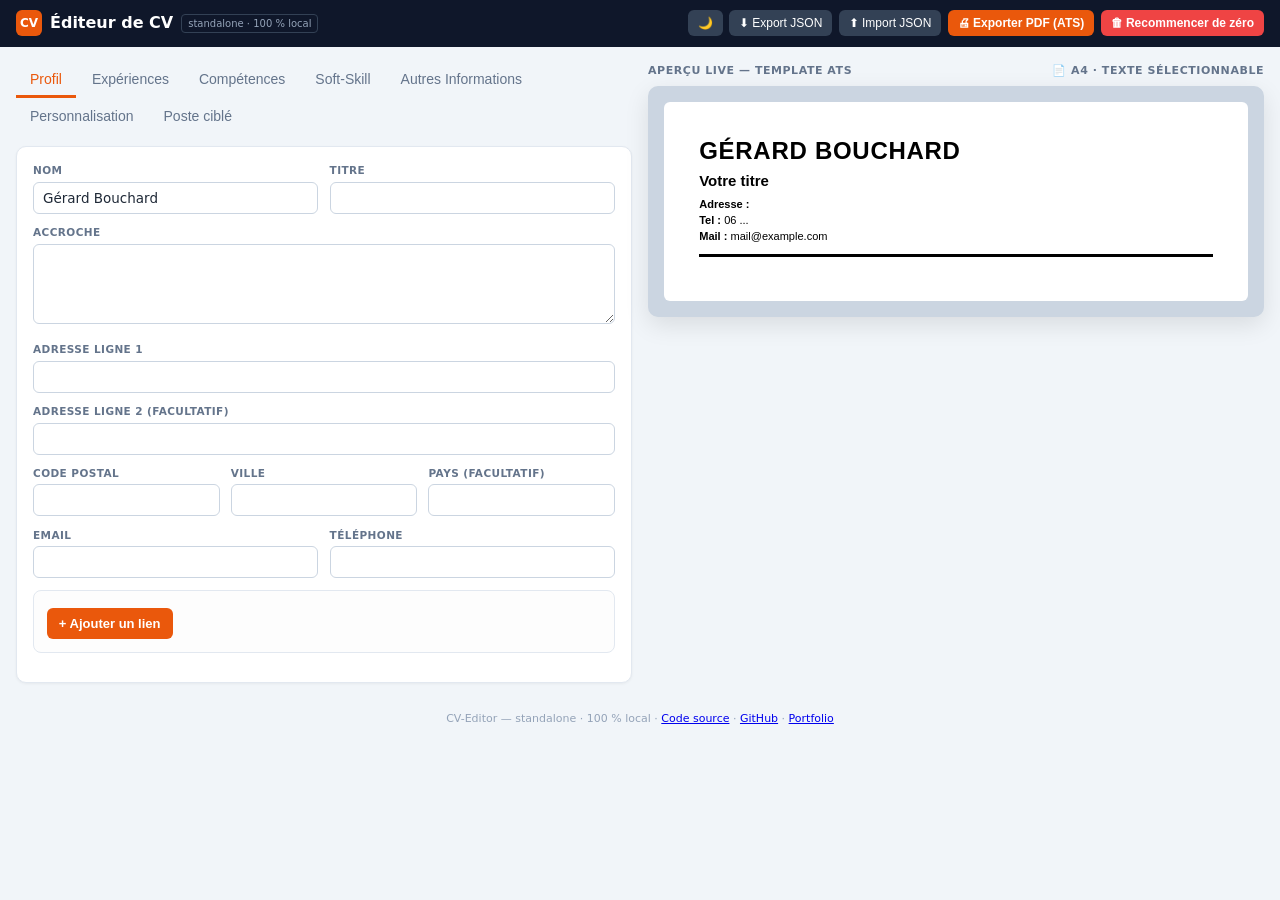
==== src/index.html @ ef5697cc "Add CV editor redirect page Add a French-language page that redirects to index.html, and move the fo" ====
<!doctype html>
<html lang="fr">
<head>
<!-- Les scripts defer s'exécutent dans l'ORDRE : de la fondation (données)
     vers le câblage (événements) puis l'init (main). -->
<script src="cv-model.js" defer></script>
<script src="cv-utils.js" defer></script>
<script src="cv-keywords.js" defer></script>
<script src="cv-preview.js" defer></script>
<script src="cv-panel.js" defer></script>
<script src="cv-actions.js" defer></script>
<script src="cv-events.js" defer></script>
<script src="cv-theme.js" defer></script>
<script src="main.js" defer></script>
<link rel="stylesheet" href="cv-editor.css">
<meta charset="UTF-8" />
<meta name="viewport" content="width=device-width, initial-scale=1.0" />
<title>Éditeur de CV — local & ATS-friendly</title>
</head>

<body>

<header class="topbar">
  <div class="brand"><span class="logo">CV</span> Éditeur de CV <span class="tag">standalone · 100 % local</span></div>
  <div class="actions">
    <button class="btn" id="btn-dark" title="Basculer clair / sombre">🌙</button>
    <button class="btn" id="btn-export-json">⬇ Export JSON</button>
    <button class="btn" id="btn-import-json">⬆ Import JSON</button>
    <input type="file" id="file-input" accept=".json" hidden />
    <button class="btn primary" id="btn-print">🖨 Exporter PDF (ATS)</button>
    <button class="btn reset" id="btn-reset">🗑 Recommencer de zéro</button>
  </div>
</header>

<div class="layout">

  <!-- ======== Colonne édition ======== -->
  <div class="editor">
    <nav class="tabs" id="tabs">
      <button class="tab active" data-tab="profil">Profil</button>
      <button class="tab" data-tab="experiences">Expériences</button>
      <button class="tab" data-tab="competences">Compétences</button>
      <button class="tab" data-tab="SoftSkill">Soft-Skill</button>
      <button class="tab" data-tab="autresinformations">Autres Informations</button>
      <button class="tab" data-tab="Customisation">Personnalisation</button>
      <button class="tab" data-tab="poste">Poste ciblé</button>
    </nav>

    <div class="panel" id="panel-container"></div>
  </div>

  <!-- ======== Colonne aperçu ======== -->
  <div class="preview-wrap">
    <div class="preview-meta">
      <span>Aperçu live — template ATS</span>
      <span>📄 A4 · texte sélectionnable</span>
    </div>
    <div class="preview-frame">
      <div class="preview-scroll">
        <div class="cv-page" id="cv-preview"></div>
      </div>
    </div>
  </div>
</div>

  <script>
    document.addEventListener("DOMContentLoaded", () => renderAll());
  </script>

  <footer class="site-footer" id="site-footer">
  CV-Editor — standalone · 100 % local ·
  <a href="https://github.com/LepetitPortfolio/CV-Editor" target="_blank" rel="noopener">Code source</a> ·
  <a href="https://github.com/LepetitPortfolio" target="_blank" rel="noopener">GitHub</a> ·
  <a href="https://www.lepetitportfolio.fr" target="_blank" rel="noopener">Portfolio</a>
</footer>
</body>

</html>
---- src/cv-editor.css ----
/* ============================================================
   cv-editor.css — Éditeur de CV (standalone, 100% local)
   Sommaire : 1. Base   2. Topbar/boutons   3. Layout/aperçu
   4. Onglets   5. Formulaires   6. JD matching   7. CV Classique
   8. Impression   9. Mode sombre   10. Template « Moderne » (tm-*)
   ============================================================ */

/* ===== 1. Base ===== */
/* Deux systèmes de couleurs, étanches l'un à l'autre :
   - --editor-* : couleurs de l'INTERFACE (boutons, onglets, alertes...)
   - --cv-*     : couleurs du CV (pilotées par l'onglet Customisation,
                  appliquées par cv-preview.js sur #cv-preview) */
* { margin: 0; padding: 0; box-sizing: border-box; }
:root {
  --editor-accent: #ea580c;
  --editor-accent-soft: #fff7ed;
  --ink: #1f2937;
  --muted: #64748b;
  --border: #e2e8f0;
  --bg: #f1f5f9;
}
body { font-family: "Segoe UI", system-ui, sans-serif; background: var(--bg); color: var(--ink); line-height: 1.5; }

/* ===== 2. Topbar & boutons ===== */
.topbar {
  background: #0f172a; color: #fff; padding: .65rem 1rem;
  display: flex; flex-wrap: wrap; align-items: center; gap: .6rem; justify-content: space-between;
  position: sticky; top: 0; z-index: 10;
}
.topbar .brand { display: flex; align-items: center; gap: .5rem; font-weight: 700; }
.topbar .brand .logo {
  width: 26px; height: 26px; border-radius: 6px; background: var(--editor-accent);
  display: inline-flex; align-items: center; justify-content: center; font-size: 12px;
}
.topbar .tag { font-size: 10px; font-weight: 400; color: #94a3b8; border: 1px solid #334155; border-radius: 4px; padding: 1px 6px; }
.topbar .actions { display: flex; flex-wrap: wrap; gap: .4rem; align-items: center; }
#btn-dark { min-width: 34px; }

.btn {
  font-size: 12px; padding: 6px 10px; border-radius: 6px; border: none; cursor: pointer;
  background: #334155; color: #fff; transition: background .15s;
}
.btn:hover { background: #475569; }
.btn.primary { background: var(--editor-accent); font-weight: 600; }
.btn.primary:hover { filter: brightness(1.1); }
.btn.reset { background: #ef4444; font-weight: 600; }
.btn.reset:hover { filter: brightness(1.1); }

/* ===== 3. Layout & cadre d'aperçu ===== */
.layout { display: flex; gap: 1rem; padding: 1rem; max-width: 1600px; margin: 0 auto; align-items: flex-start; flex-wrap: wrap; }
.editor { flex: 1 1 420px; min-width: 340px; }
.preview-wrap { flex: 1 1 420px; min-width: 340px; }
.preview-meta { display: flex; justify-content: space-between; font-size: 11px; color: var(--muted); text-transform: uppercase; letter-spacing: .05em; font-weight: 600; margin-bottom: .4rem; }
.preview-frame { background: #cbd5e1; border-radius: 10px; padding: 1rem; box-shadow: 0 8px 24px rgba(0,0,0,.1); }
.preview-scroll { max-height: 82vh; overflow: auto; border-radius: 6px; }

/* Pied de page de l'éditeur (liens source / GitHub) */
.app-footer {
  max-width: 1600px; margin: 0 auto; padding: 0 1rem 1rem;
  display: flex; gap: .5rem; align-items: center; justify-content: center;
  font-size: 12px; color: var(--muted);
}
.app-footer a { color: var(--editor-accent); text-decoration: none; font-weight: 600; }
.app-footer a:hover { text-decoration: underline; }

/* ===== 4. Onglets ===== */
.tabs { display: flex; gap: 2px; flex-wrap: wrap; margin-bottom: .7rem; }
.tab {
  padding: 8px 14px; font-size: 14px; font-weight: 500; background: none; border: none;
  border-bottom: 3px solid transparent; color: var(--muted); cursor: pointer; border-radius: 6px 6px 0 0;
}
.tab:hover { background: var(--bg); }
.tab.active { color: var(--editor-accent); border-bottom-color: var(--editor-accent); }

/* ===== 5. Formulaires ===== */
.panel { background: #fff; border: 1px solid var(--border); border-radius: 10px; padding: 1rem; box-shadow: 0 1px 3px rgba(0,0,0,.05); }
.grid { display: grid; grid-template-columns: repeat(auto-fit, minmax(160px, 1fr)); gap: .7rem; }
.field label { display: block; font-size: 10.5px; font-weight: 600; text-transform: uppercase; letter-spacing: .04em; color: var(--muted); margin-bottom: 3px; }
.field input, .field textarea, .field select {
  width: 100%; border: 1px solid #cbd5e1; border-radius: 6px; padding: 7px 9px;
  font-size: 13.5px; font-family: inherit; color: var(--ink); background: #fff; outline: none;
  transition: border-color .15s;
}
.field input:focus, .field textarea:focus, .field select:focus { border-color: var(--editor-accent); box-shadow: 0 0 0 3px rgba(234,88,12,.15); }
.field textarea { resize: vertical; min-height: 60px; }

/* Slider de taille de police */
.field input[type="range"] { padding: 0; border: none; background: none; height: 28px; accent-color: var(--editor-accent); }
.range-val { font-weight: 400; text-transform: none; letter-spacing: 0; color: var(--muted); }

/* Cartes (expériences, formations, compétences...) */
.exp-card { position: relative; border: 1px solid var(--border); border-radius: 8px; padding: .8rem; margin-bottom: .8rem; background: #fdfdfd; }
.exp-card .remove { position: absolute; top: 8px; right: 8px; font-size: 12px; color: #ef4444; background: none; border: none; cursor: pointer; font-weight: 700; }
.exp-card .remove:hover { color: #b91c1c; }
.add-btn {
  font-size: 13px; font-weight: 600; color: #fff; background: var(--editor-accent); border: none;
  border-radius: 6px; padding: 8px 12px; cursor: pointer; margin-top: .3rem;
}

/* ===== 6. JD matching (analyse de l'offre) ===== */
.hint { font-size: 11.5px; color: #94a3b8; }
.kw-list { display: flex; flex-wrap: wrap; gap: 5px; margin-top: 4px; }
.kw { font-size: 11px; padding: 3px 9px; border-radius: 999px; font-weight: 500; }
.kw.ok { background: #d1fae5; color: #065f46; }
.kw.miss { background: #fee2e2; color: #991b1b; }
.alert { border-radius: 8px; padding: .7rem .9rem; font-size: 12.5px; margin-top: .8rem; }
.alert.warn { background: var(--editor-accent-soft); border: 1px solid #fdba74; color: #7c2d12; }
.alert.good { background: #f0fdf4; border: 1px solid #86efac; color: #14532d; }

/* ===== 7. Aperçu du CV — template Classique (ATS-friendly) ===== */
/* Convention commune à TOUS les templates (posées par cv-preview.js) :
   --cv-principale = couleurprincipale : textes forts (h1, intitulés)
   --cv-secondaire = couleursecondaire : accents (titres de section, filets)
   --cv-tertiaire  = couleurtertiaire  : texte commun (--cv-ink en dérive)
   --cv-ink = couleur du texte de corps (posée depuis couleurtertiaire)
   --cv-size / --cv-font = taille et police.
   Le Classique utilise : texte = --cv-ink, textes forts = --cv-principale,
   accents = --cv-secondaire. */
.cv-page {
  background: #fff; max-width: 720px; margin: 0 auto; padding: 2rem 2.2rem;
  font-family: var(--cv-font, Arial, Helvetica, sans-serif); line-height: 1.45;
  color: var(--cv-ink, #1f2937);
}
.cv-page h1 { font-size: 24px; font-weight: 700; text-transform: uppercase; letter-spacing: .03em; color: var(--cv-principale, #111827); }
.cv-title { font-size: 15px; font-weight: 600; color: var(--cv-secondaire, #000000); margin: 2px 0 4px; }
.cv-contact { font-size: calc(var(--cv-size, 12px) * 0.92); color: var(--cv-ink, #4b5563); }
.cv-contact a, .cv-Link-line a { color: inherit; text-decoration: none; }
.cv-header { border-bottom: 3px solid var(--cv-secondaire, #000000); padding-bottom: 10px; margin-bottom: 12px; }
.cv-section-title {
  font-size: 13px; font-weight: 700; text-transform: uppercase; letter-spacing: .1em;
  color: var(--cv-secondaire, #000000); border-bottom: 2px solid var(--cv-secondaire, #000000);
  padding-bottom: 2px; margin: 16px 0 6px;
}
.cv-accroche { font-size: var(--cv-size, 12px); color: var(--cv-ink, #374151); }
.cv-skill-line { font-size: var(--cv-size, 12px); color: var(--cv-ink, #374151); margin-bottom: 2px; }
.cv-other-info { font-size: var(--cv-size, 12px); color: var(--cv-ink, #374151); }
.cv-job { margin-bottom: 12px; break-inside: avoid; page-break-inside: avoid; }
.cv-job-head { display: flex; justify-content: space-between; align-items: baseline; gap: 8px; flex-wrap: wrap; }
.cv-job-title { font-size: 13.5px; font-weight: 700; color: var(--cv-principale, #111827); }
.cv-job-title .company { color: var(--cv-secondaire, #000000); }
.cv-job-dates { font-size: calc(var(--cv-size, 12px) * 0.92); color: var(--cv-ink, #6b7280); white-space: nowrap; }
.cv-job ul { margin: 3px 0 0 18px; }
.cv-job li { font-size: var(--cv-size, 12px); color: var(--cv-ink, #374151); margin-bottom: 2px; }
.cv-edu { display: flex; justify-content: space-between; align-items: baseline; gap: 8px; font-size: var(--cv-size, 12px); color: var(--cv-ink, #374151); break-inside: avoid; }
.cv-edu strong { color: var(--cv-principale, #111827); }

/* ===== 8. Impression : seul le CV est exporté ===== */
@media print {
  /* !important est indispensable : body.dark (classe) est plus spécifique
     que "body" seul, et sinon le fond sombre resterait visible à l'impression. */
  html, body { background: #fff !important; }
  .topbar, .editor, .preview-meta, .app-footer { display: none !important; }
  .layout { display: block; padding: 0; max-width: none; }
  .preview-wrap { display: block; }
  /* On ne masque PAS .preview-frame (sinon le CV qu'il contient disparaît aussi) :
     on retire juste son habillage visuel. */
  .preview-frame { background: none; padding: 0; border-radius: 0; box-shadow: none; }
  .preview-scroll { max-height: none; overflow: visible; border-radius: 0; }
  .cv-page { max-width: none; padding: 12mm; box-shadow: none; }
  /* Astuce anti en-tête/pied de page ("1 sur 1", date, URL...) :
     les navigateurs les placent dans la marge de @page ; une marge à 0
     ne leur laisse aucune place → ils disparaissent. Les marges visibles
     sont alors recréées par le padding de .cv-page ci-dessus. */
  @page { size: A4; margin: 0; }
}

/* ============================================================
   9. MODE SOMBRE
   (le CV reste sur fond blanc pour rester fidèle à l'export ATS)
   ============================================================ */
body.dark { background: #0b1220; color: #dbe3ef; }

/* Panneau d'édition & cartes */
body.dark .panel { background: #111a2e; border-color: #253248; box-shadow: 0 1px 3px rgba(0,0,0,.4); }
body.dark .exp-card { background: #0e1729; border-color: #253248; }

/* Champs de formulaire */
body.dark .field input, body.dark .field textarea, body.dark .field select {
  background: #0b1220; color: #dbe3ef; border-color: #334155;
}
body.dark .field input:focus, body.dark .field textarea:focus { box-shadow: 0 0 0 3px rgba(234,88,12,.25); }

/* Onglets */
body.dark .tab { color: #8fa3c0; }
body.dark .tab:hover { background: #16213a; }

/* Cadre d'aperçu (le CV reste clair à l'intérieur) */
body.dark .preview-frame { background: #1e293b; box-shadow: 0 8px 24px rgba(0,0,0,.45); }
body.dark .preview-meta { color: #8fa3c0; }

/* Chips & alertes JD */
body.dark .kw.ok { background: #064e3b; color: #6ee7b7; }
body.dark .kw.miss { background: #450a0a; color: #fca5a5; }
body.dark .alert.warn { background: #2a1706; border-color: #9a3412; color: #fdba74; }
body.dark .alert.good { background: #052e16; border-color: #166534; color: #86efac; }

/* Divers */
body.dark .hint { color: #7c8db0; }
body.dark .app-footer { color: #8fa3c0; }
body.dark .exp-card .remove:hover { color: #f87171; }

/* ============================================================
   10. TEMPLATE 1 « Moderne » (bandeau) — classes tm-*
   ============================================================ */

/* --- Bandeau d'en-tête --- */
#cv-preview .tm-header {
  background: var(--cv-principale, #1e4e8c);
  color: #fff;
  padding: 26px 30px 22px;
}
#cv-preview .tm-h1 { font-size: calc(var(--cv-size, 12px) * 2.25); margin: 0 0 2px; font-family: var(--cv-font, "Segoe UI", Arial, sans-serif); }
#cv-preview .tm-role {
  font-size: calc(var(--cv-size, 12px) * 1.25); font-weight: 600;
  letter-spacing: 1.5px; text-transform: uppercase;
  opacity: .92; margin: 0 0 10px;
}
#cv-preview .tm-contact { font-size: calc(var(--cv-size, 12px) * 1.05); line-height: 1.7; opacity: .95; margin: 0; }
#cv-preview .tm-contact a { color: #fff; text-decoration: none; }

/* --- Corps --- */
#cv-preview .tm-body { padding: 4px 30px 30px; font-family: var(--cv-font, "Segoe UI", Arial, sans-serif); color: var(--cv-ink, #2d3748); }

/* Titres de section : barre latérale */
#cv-preview .tm-h2 {
  font-size: calc(var(--cv-size, 12px) * 1.1); text-transform: uppercase; letter-spacing: 2px;
  color: var(--cv-principale, #1e4e8c);
  border-left: 4px solid var(--cv-principale, #1e4e8c);
  padding-left: 10px; margin: 22px 0 10px;
}

/* Expériences / formations */
#cv-preview .tm-h3 { font-size: calc(var(--cv-size, 12px) * 1.25); margin: 14px 0 1px; }
#cv-preview .tm-job-meta {
  font-size: calc(var(--cv-size, 12px) * 1.05);
  color: var(--cv-secondaire, #1e4e8c); font-weight: 600; margin: 0 0 6px;
}

/* Textes et listes */
#cv-preview .tm-p, #cv-preview .tm-ul li { font-size: calc(var(--cv-size, 12px) * 1.12); line-height: 1.5; }
#cv-preview .tm-ul { margin: 6px 0 0; padding-left: 20px; }

/* Compétences : intitulé en gras, largeur d'étiquette alignée */
#cv-preview .tm-skills { font-size: calc(var(--cv-size, 12px) * 1.12); line-height: 1.7; margin: 4px 0; }
#cv-preview .tm-skills b { color: var(--cv-principale, #1e4e8c); display: inline-block; min-width: 105px; }

/* ============================================================
   11. TEMPLATE 2 « Minimaliste » — classes mn-*
   Rôles (convention commune) : h1/h3 = --cv-principale,
   accents (rôle, titres de section, filet, puces, intitulés) =
   --cv-secondaire, texte commun = --cv-ink.
   Le filet supérieur est posé en JS directement sur #cv-preview
   (page.style.borderTop) pour déborder du padding de la page.
   ============================================================ */

/* Nom + rôle + contact */
#cv-preview .mn-h1 { font-size: calc(var(--cv-size, 12px) * 2.2); margin: 0; font-weight: 800; letter-spacing: .5px; text-transform: none; color: var(--cv-principale, #222); }
#cv-preview .mn-role { font-size: calc(var(--cv-size, 12px) * 1.15); text-transform: uppercase; letter-spacing: 3px; color: var(--cv-secondaire, #0f766e); font-weight: 700; margin: 4px 0 10px; }
#cv-preview .mn-contact { font-size: calc(var(--cv-size, 12px) * 1.05); color: var(--cv-ink, #444); line-height: 1.7; margin: 0 0 6px; }
#cv-preview .mn-contact a { color: inherit; text-decoration: none; }

/* Titres de section soulignés */
#cv-preview .mn-h2 { font-size: calc(var(--cv-size, 12px) * 1.0); text-transform: uppercase; letter-spacing: 2.5px; color: var(--cv-secondaire, #0f766e); margin: 26px 0 4px; font-weight: 800; }
#cv-preview .mn-h2::after { content: ""; display: block; width: 42px; height: 3px; background: var(--cv-secondaire, #0f766e); margin-top: 5px; }

/* Expériences / formations */
#cv-preview .mn-h3 { font-size: calc(var(--cv-size, 12px) * 1.2); margin: 14px 0 1px; font-weight: 700; color: var(--cv-principale, #222); }
#cv-preview .mn-job-meta { font-size: calc(var(--cv-size, 12px) * 1.0); color: var(--cv-ink, #666); margin: 0 0 5px; }

/* Textes et listes (puces colorées) */
#cv-preview .mn-p, #cv-preview .mn-ul li { font-size: calc(var(--cv-size, 12px) * 1.1); line-height: 1.55; }
#cv-preview .mn-ul { margin: 4px 0 2px; padding-left: 18px; }
#cv-preview .mn-ul li::marker { color: var(--cv-secondaire, #0f766e); }

/* Compétences : intitulé en gras aligné */
#cv-preview .mn-skills { font-size: calc(var(--cv-size, 12px) * 1.1); line-height: 1.7; margin: 3px 0; }
#cv-preview .mn-skills b { color: var(--cv-secondaire, #0f766e); display: inline-block; min-width: 100px; }

/* ============================================================
   12. TEMPLATE 3 « Élégant serif » — classes es-*
   Rôles (convention commune) : h1/h3 = --cv-principale,
   accents (rôle, titres centrés, puces, intitulés, filets du
   bloc contact) = --cv-secondaire, texte commun = --cv-ink.
   Le cadre beige de la page est posé en JS sur #cv-preview
   (page.style.border/background) — réinitialisé par
   renderPreview() avant le switch.
   ============================================================ */

/* Nom + rôle + contact encadré */
#cv-preview .es-h1 { font-size: calc(var(--cv-size, 12px) * 2.5); margin: 0; font-weight: 700; letter-spacing: .5px; text-transform: none; color: var(--cv-principale, #26221c); }
#cv-preview .es-role { font-size: calc(var(--cv-size, 12px) * 1.25); text-transform: uppercase; letter-spacing: 4px; color: var(--cv-secondaire, #8a6d3b); margin: 4px 0 14px; }
#cv-preview .es-contact { font-size: calc(var(--cv-size, 12px) * 1.1); color: var(--cv-ink, #4a4436); line-height: 1.7; border-top: 1px solid var(--cv-secondaire, #b5a880); border-bottom: 1px solid var(--cv-secondaire, #b5a880); padding: 10px 0; margin-bottom: 8px; }
#cv-preview .es-contact a { color: inherit; text-decoration: none; }

/* Titres de section centrés, flanqués de tirets */
#cv-preview .es-h2 { font-size: calc(var(--cv-size, 12px) * 1.15); text-transform: uppercase; letter-spacing: 3px; color: var(--cv-secondaire, #8a6d3b); margin: 28px 0 10px; font-weight: 700; text-align: center; }
#cv-preview .es-h2::before, #cv-preview .es-h2::after { content: "—"; color: var(--cv-secondaire, #b5a880); margin: 0 10px; font-weight: 400; }

/* Expériences / formations */
#cv-preview .es-h3 { font-size: calc(var(--cv-size, 12px) * 1.3); margin: 18px 0 1px; font-weight: 700; color: var(--cv-principale, #26221c); }
#cv-preview .es-job-meta { font-size: calc(var(--cv-size, 12px) * 1.05); color: var(--cv-ink, #6d6552); font-style: italic; margin: 0 0 6px; }

/* Textes et listes (puces dorées) */
#cv-preview .es-p, #cv-preview .es-ul li { font-size: calc(var(--cv-size, 12px) * 1.12); line-height: 1.55; }
#cv-preview .es-ul { margin: 6px 0 0; padding-left: 22px; }
#cv-preview .es-ul li::marker { color: var(--cv-secondaire, #8a6d3b); }

/* Compétences : intitulé en gras aligné */
#cv-preview .es-skills { font-size: calc(var(--cv-size, 12px) * 1.12); line-height: 1.8; margin: 4px 0; }
#cv-preview .es-skills b { color: var(--cv-secondaire, #8a6d3b); display: inline-block; min-width: 105px; }

/* --- Habillages de page posés par les templates (via classes tpl-*) ---
   Ajoutés/retirés par renderPreview() : un template qui change
   l'habillage de la page (#cv-preview) le fait par classe, pour que
   le CSS reste maître du rendu (notamment à l'impression). */
#cv-preview.tpl-minimaliste { border-top: 6px solid var(--cv-secondaire, #0f766e); }
#cv-preview.tpl-serif { border: 1px solid #d9d2c2; background: #fffdf8; }

/* À l'impression : le cadre beige du serif disparaît (comme la
   maquette), le filet du Minimaliste est conservé. */
@media print { #cv-preview.tpl-serif { border: none; } }

/* ============================================================
   13. TEMPLATE 4 « Suisse grandes majuscules » — classes su-*
   Rôles (convention commune) : h1/h3 + badges de section =
   --cv-principale (fond noir, texte blanc), accents (rôle, dates,
   puces) = --cv-secondaire (rose #d6336c dans la maquette),
   texte commun = --cv-ink.
   Note : les intitulés de compétences restent volontairement
   neutres (texte du CV) dans ce template — seul le style change.
   ============================================================ */

/* Nom + rôle + contact (filets haut/bas) */
#cv-preview .su-h1 { font-size: calc(var(--cv-size, 12px) * 2.85); margin: 0; padding: 34px 0 6px; font-weight: 900; letter-spacing: -.5px; text-transform: uppercase; color: var(--cv-principale, #111); }
#cv-preview .su-role { font-size: calc(var(--cv-size, 12px) * 1.1); text-transform: uppercase; letter-spacing: 5px; color: var(--cv-secondaire, #d6336c); font-weight: 700; margin: 0 0 14px; }
#cv-preview .su-contact { font-size: calc(var(--cv-size, 12px) * 1.05); color: var(--cv-ink, #333); line-height: 1.7; border-top: 3px solid var(--cv-principale, #111); border-bottom: 1px solid var(--cv-principale, #111); padding: 10px 0; }
#cv-preview .su-contact a { color: inherit; text-decoration: none; }

/* Titres de section : badges noirs à texte blanc */
#cv-preview .su-h2 { font-size: calc(var(--cv-size, 12px) * 1.1); text-transform: uppercase; letter-spacing: 2px; margin: 28px 0 12px; font-weight: 900; background: var(--cv-principale, #111); color: #fff; display: inline-block; padding: 3px 12px; }

/* Expériences / formations (tout en majuscules) */
#cv-preview .su-h3 { font-size: calc(var(--cv-size, 12px) * 1.25); margin: 18px 0 1px; font-weight: 700; text-transform: uppercase; letter-spacing: .5px; color: var(--cv-principale, #111); }
#cv-preview .su-job-meta { font-size: calc(var(--cv-size, 12px) * 1.05); color: var(--cv-secondaire, #d6336c); font-weight: 700; margin: 0 0 6px; text-transform: uppercase; letter-spacing: 1px; }

/* Textes et listes (puces roses) */
#cv-preview .su-p, #cv-preview .su-ul li { font-size: calc(var(--cv-size, 12px) * 1.12); line-height: 1.55; }
#cv-preview .su-ul { margin: 6px 0 0; padding-left: 20px; }
#cv-preview .su-ul li::marker { color: var(--cv-secondaire, #d6336c); }

/* Compétences : intitulé en petites majuscules, neutre */
#cv-preview .su-skills { font-size: calc(var(--cv-size, 12px) * 1.12); line-height: 1.75; margin: 4px 0; }
#cv-preview .su-skills b { display: inline-block; min-width: 105px; text-transform: uppercase; letter-spacing: 1px; font-size: calc(var(--cv-size, 12px) * 1.0); }

/* ============================================================
   14. TEMPLATE 5 « Compétences en tête » — classes ch-*
   Rôles (convention commune) : h1/h2/filets/chips/intitulés =
   --cv-secondaire (bleu #2563eb dans la maquette — ici le h1 est
   coloré, c'est le seul template qui l'affiche ainsi), h3 =
   --cv-principale, texte commun = --cv-ink.
   Les chips sont générées par le JS à partir des valeurs du
   champ Compétences (séparées par des virgules).
   ============================================================ */

/* Bloc d'en-tête (filet coloré sous le contact) */
#cv-preview .ch-head { display: block; border-bottom: 2px solid var(--cv-secondaire, #2563eb); padding-bottom: 14px; margin-bottom: 18px; }
#cv-preview .ch-h1 { font-size: calc(var(--cv-size, 12px) * 2.2); margin: 0; font-weight: 700; text-transform: none; color: var(--cv-secondaire, #2563eb); }
#cv-preview .ch-role { font-size: calc(var(--cv-size, 12px) * 1.12); text-transform: uppercase; letter-spacing: 2px; color: var(--cv-principale, #1f2937); font-weight: 600; margin: 3px 0 8px; }
#cv-preview .ch-contact { font-size: calc(var(--cv-size, 12px) * 1.05); color: var(--cv-ink, #4b5563); line-height: 1.7; margin: 0; }
#cv-preview .ch-contact a { color: inherit; text-decoration: none; }

/* Titres de section (bleus) */
#cv-preview .ch-h2 { font-size: calc(var(--cv-size, 12px) * 1.1); text-transform: uppercase; letter-spacing: 1.5px; color: var(--cv-secondaire, #2563eb); margin: 26px 0 10px; font-weight: 700; }

/* Expériences / formations */
#cv-preview .ch-h3 { font-size: calc(var(--cv-size, 12px) * 1.25); margin: 15px 0 1px; font-weight: 700; color: var(--cv-principale, #1f2937); }
#cv-preview .ch-job-meta { font-size: calc(var(--cv-size, 12px) * 1.05); color: var(--cv-ink, #6b7280); margin: 0 0 5px; }

/* Textes et listes (puces bleues) */
#cv-preview .ch-p, #cv-preview .ch-ul li { font-size: calc(var(--cv-size, 12px) * 1.12); line-height: 1.55; }
#cv-preview .ch-ul { margin: 5px 0 0; padding-left: 20px; }
#cv-preview .ch-ul li::marker { color: var(--cv-secondaire, #2563eb); }

/* Chips de compétences clés (générées par le JS) */
#cv-preview .ch-chips { margin: 4px 0 2px; padding: 0; list-style: none; }
#cv-preview .ch-chips li {
  display: inline-block; background: #eff6ff; color: var(--cv-secondaire, #1e40af);
  border: 1px solid var(--cv-secondaire, #bfdbfe); border-radius: 20px;
  padding: 2px 11px; margin: 3px 4px 3px 0;
  font-size: calc(var(--cv-size, 12px) * 1.05); font-weight: 600;
}

/* Compétences : intitulé en gras aligné (bleu) */
#cv-preview .ch-skills { font-size: calc(var(--cv-size, 12px) * 1.12); line-height: 1.75; margin: 4px 0; }
#cv-preview .ch-skills b { display: inline-block; min-width: 105px; color: var(--cv-secondaire, #2563eb); }

#site-footer { font-size: 11px; text-align: center; color: #94a3b8; padding: 12px 0; }
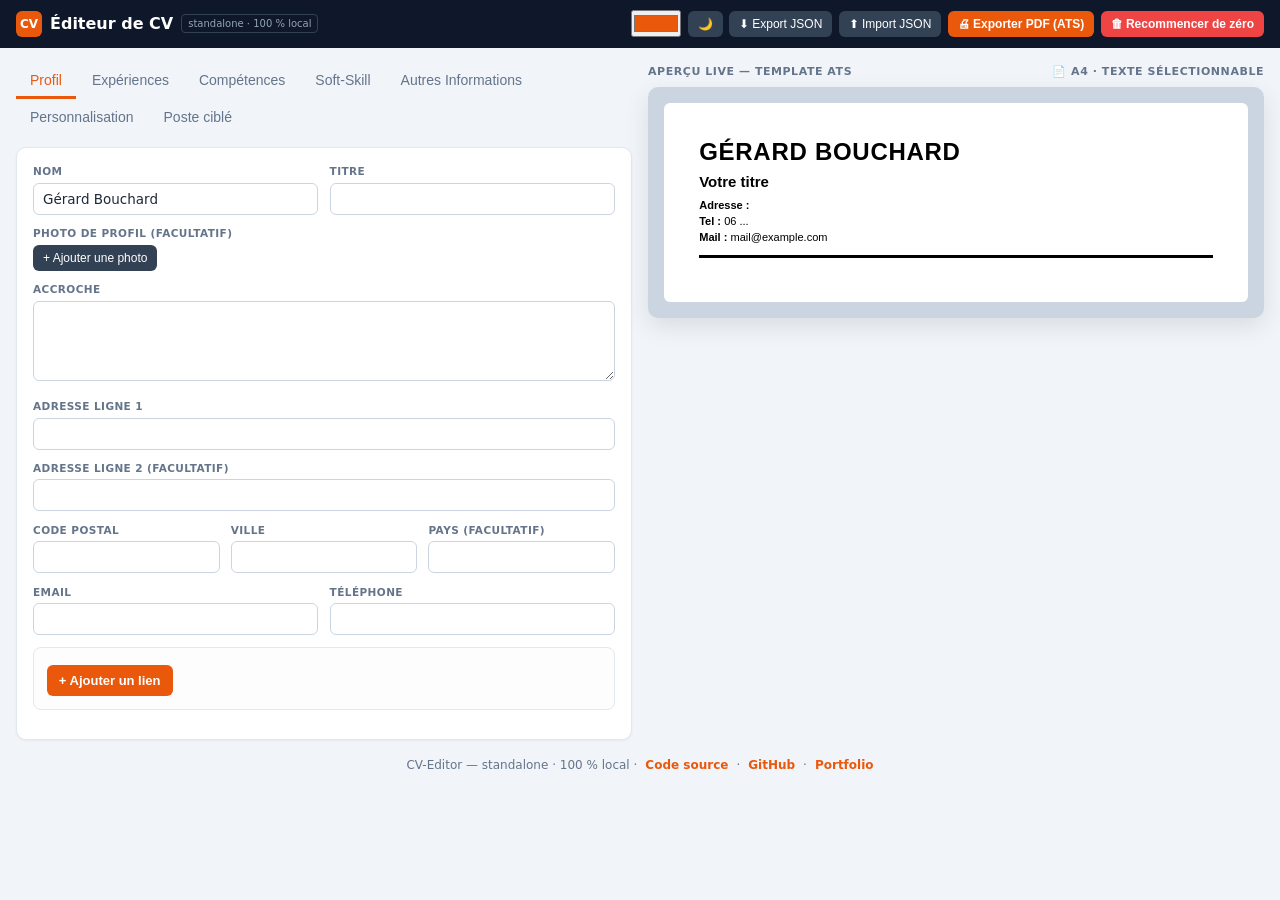
==== commit 6c390a44: "Add profile photos and editor accent color Add local profile photo upload with resizing and display " ====
--- a/src/index.html
+++ b/src/index.html
@@ -23,6 +23,7 @@
 <header class="topbar">
   <div class="brand"><span class="logo">CV</span> Éditeur de CV <span class="tag">standalone · 100 % local</span></div>
   <div class="actions">
+    <input type="color" id="editor-accent-input" value="#ea580c" title="Couleur de l’éditeur (double-clic pour réinitialiser)" />
     <button class="btn" id="btn-dark" title="Basculer clair / sombre">🌙</button>
     <button class="btn" id="btn-export-json">⬇ Export JSON</button>
     <button class="btn" id="btn-import-json">⬆ Import JSON</button>
--- a/src/cv-editor.css
+++ b/src/cv-editor.css
@@ -2,7 +2,9 @@
    cv-editor.css — Éditeur de CV (standalone, 100% local)
    Sommaire : 1. Base   2. Topbar/boutons   3. Layout/aperçu
    4. Onglets   5. Formulaires   6. JD matching   7. CV Classique
-   8. Impression   9. Mode sombre   10. Template « Moderne » (tm-*)
+   8. Impression   9. Mode sombre
+   10. Moderne (tm-*)   11. Minimaliste (mn-*)   12. Élégant serif (es-*)
+   13. Suisse (su-*)   14. Compétences en tête (ch-*)
    ============================================================ */
 
 /* ===== 1. Base ===== */
@@ -11,7 +13,8 @@
    - --cv-*     : couleurs du CV (pilotées par l'onglet Customisation,
                   appliquées par cv-preview.js sur #cv-preview) */
 * { margin: 0; padding: 0; box-sizing: border-box; }
-:root {
+:root 
+{
   --editor-accent: #ea580c;
   --editor-accent-soft: #fff7ed;
   --ink: #1f2937;
@@ -22,13 +25,15 @@
 body { font-family: "Segoe UI", system-ui, sans-serif; background: var(--bg); color: var(--ink); line-height: 1.5; }
 
 /* ===== 2. Topbar & boutons ===== */
-.topbar {
+.topbar 
+{
   background: #0f172a; color: #fff; padding: .65rem 1rem;
   display: flex; flex-wrap: wrap; align-items: center; gap: .6rem; justify-content: space-between;
   position: sticky; top: 0; z-index: 10;
 }
 .topbar .brand { display: flex; align-items: center; gap: .5rem; font-weight: 700; }
-.topbar .brand .logo {
+.topbar .brand .logo 
+{
   width: 26px; height: 26px; border-radius: 6px; background: var(--editor-accent);
   display: inline-flex; align-items: center; justify-content: center; font-size: 12px;
 }
@@ -36,7 +41,8 @@
 .topbar .actions { display: flex; flex-wrap: wrap; gap: .4rem; align-items: center; }
 #btn-dark { min-width: 34px; }
 
-.btn {
+.btn 
+{
   font-size: 12px; padding: 6px 10px; border-radius: 6px; border: none; cursor: pointer;
   background: #334155; color: #fff; transition: background .15s;
 }
@@ -54,18 +60,20 @@
 .preview-frame { background: #cbd5e1; border-radius: 10px; padding: 1rem; box-shadow: 0 8px 24px rgba(0,0,0,.1); }
 .preview-scroll { max-height: 82vh; overflow: auto; border-radius: 6px; }
 
-/* Pied de page de l'éditeur (liens source / GitHub) */
-.app-footer {
+/* Pied de page de l'éditeur */
+#site-footer 
+{
   max-width: 1600px; margin: 0 auto; padding: 0 1rem 1rem;
-  display: flex; gap: .5rem; align-items: center; justify-content: center;
+  display: flex; flex-wrap: wrap; gap: .5rem; align-items: center; justify-content: center;
   font-size: 12px; color: var(--muted);
 }
-.app-footer a { color: var(--editor-accent); text-decoration: none; font-weight: 600; }
-.app-footer a:hover { text-decoration: underline; }
+#site-footer a { color: var(--editor-accent); text-decoration: none; font-weight: 600; }
+#site-footer a:hover { text-decoration: underline; }
 
 /* ===== 4. Onglets ===== */
 .tabs { display: flex; gap: 2px; flex-wrap: wrap; margin-bottom: .7rem; }
-.tab {
+.tab 
+{
   padding: 8px 14px; font-size: 14px; font-weight: 500; background: none; border: none;
   border-bottom: 3px solid transparent; color: var(--muted); cursor: pointer; border-radius: 6px 6px 0 0;
 }
@@ -76,7 +84,8 @@
 .panel { background: #fff; border: 1px solid var(--border); border-radius: 10px; padding: 1rem; box-shadow: 0 1px 3px rgba(0,0,0,.05); }
 .grid { display: grid; grid-template-columns: repeat(auto-fit, minmax(160px, 1fr)); gap: .7rem; }
 .field label { display: block; font-size: 10.5px; font-weight: 600; text-transform: uppercase; letter-spacing: .04em; color: var(--muted); margin-bottom: 3px; }
-.field input, .field textarea, .field select {
+.field input, .field textarea, .field select 
+{
   width: 100%; border: 1px solid #cbd5e1; border-radius: 6px; padding: 7px 9px;
   font-size: 13.5px; font-family: inherit; color: var(--ink); background: #fff; outline: none;
   transition: border-color .15s;
@@ -92,7 +101,8 @@
 .exp-card { position: relative; border: 1px solid var(--border); border-radius: 8px; padding: .8rem; margin-bottom: .8rem; background: #fdfdfd; }
 .exp-card .remove { position: absolute; top: 8px; right: 8px; font-size: 12px; color: #ef4444; background: none; border: none; cursor: pointer; font-weight: 700; }
 .exp-card .remove:hover { color: #b91c1c; }
-.add-btn {
+.add-btn 
+{
   font-size: 13px; font-weight: 600; color: #fff; background: var(--editor-accent); border: none;
   border-radius: 6px; padding: 8px 12px; cursor: pointer; margin-top: .3rem;
 }
@@ -108,27 +118,29 @@
 .alert.good { background: #f0fdf4; border: 1px solid #86efac; color: #14532d; }
 
 /* ===== 7. Aperçu du CV — template Classique (ATS-friendly) ===== */
-/* Convention commune à TOUS les templates (posées par cv-preview.js) :
-   --cv-principale = couleurprincipale : textes forts (h1, intitulés)
-   --cv-secondaire = couleursecondaire : accents (titres de section, filets)
+/* Convention v2, commune à TOUS les templates (posées par cv-preview.js) :
+   --cv-principale = couleurprincipale : identité (nom, titre du poste,
+   titres de section) + décorations (filets, bordures, puces, badges)
+   --cv-secondaire = couleursecondaire : mots clés scannables (intitulés
+   de poste, entreprises, libellés de compétences, dates)
    --cv-tertiaire  = couleurtertiaire  : texte commun (--cv-ink en dérive)
    --cv-ink = couleur du texte de corps (posée depuis couleurtertiaire)
-   --cv-size / --cv-font = taille et police.
-   Le Classique utilise : texte = --cv-ink, textes forts = --cv-principale,
-   accents = --cv-secondaire. */
-.cv-page {
+   --cv-size / --cv-font = taille et police. */
+.cv-page 
+{
   background: #fff; max-width: 720px; margin: 0 auto; padding: 2rem 2.2rem;
   font-family: var(--cv-font, Arial, Helvetica, sans-serif); line-height: 1.45;
   color: var(--cv-ink, #1f2937);
 }
 .cv-page h1 { font-size: 24px; font-weight: 700; text-transform: uppercase; letter-spacing: .03em; color: var(--cv-principale, #111827); }
-.cv-title { font-size: 15px; font-weight: 600; color: var(--cv-secondaire, #000000); margin: 2px 0 4px; }
+.cv-title { font-size: 15px; font-weight: 600; color: var(--cv-principale, #000000); margin: 2px 0 4px; }
 .cv-contact { font-size: calc(var(--cv-size, 12px) * 0.92); color: var(--cv-ink, #4b5563); }
 .cv-contact a, .cv-Link-line a { color: inherit; text-decoration: none; }
-.cv-header { border-bottom: 3px solid var(--cv-secondaire, #000000); padding-bottom: 10px; margin-bottom: 12px; }
-.cv-section-title {
+.cv-header { border-bottom: 3px solid var(--cv-principale, #000000); padding-bottom: 10px; margin-bottom: 12px; }
+.cv-section-title 
+{
   font-size: 13px; font-weight: 700; text-transform: uppercase; letter-spacing: .1em;
-  color: var(--cv-secondaire, #000000); border-bottom: 2px solid var(--cv-secondaire, #000000);
+  color: var(--cv-principale, #000000); border-bottom: 2px solid var(--cv-principale, #000000);
   padding-bottom: 2px; margin: 16px 0 6px;
 }
 .cv-accroche { font-size: var(--cv-size, 12px); color: var(--cv-ink, #374151); }
@@ -136,20 +148,21 @@
 .cv-other-info { font-size: var(--cv-size, 12px); color: var(--cv-ink, #374151); }
 .cv-job { margin-bottom: 12px; break-inside: avoid; page-break-inside: avoid; }
 .cv-job-head { display: flex; justify-content: space-between; align-items: baseline; gap: 8px; flex-wrap: wrap; }
-.cv-job-title { font-size: 13.5px; font-weight: 700; color: var(--cv-principale, #111827); }
+.cv-job-title { font-size: 13.5px; font-weight: 700; color: var(--cv-secondaire, #111827); }
 .cv-job-title .company { color: var(--cv-secondaire, #000000); }
-.cv-job-dates { font-size: calc(var(--cv-size, 12px) * 0.92); color: var(--cv-ink, #6b7280); white-space: nowrap; }
+.cv-job-dates { font-size: calc(var(--cv-size, 12px) * 0.92); color: var(--cv-secondaire, #6b7280); white-space: nowrap; }
 .cv-job ul { margin: 3px 0 0 18px; }
 .cv-job li { font-size: var(--cv-size, 12px); color: var(--cv-ink, #374151); margin-bottom: 2px; }
 .cv-edu { display: flex; justify-content: space-between; align-items: baseline; gap: 8px; font-size: var(--cv-size, 12px); color: var(--cv-ink, #374151); break-inside: avoid; }
-.cv-edu strong { color: var(--cv-principale, #111827); }
+.cv-edu strong { color: var(--cv-secondaire, #111827); }
 
 /* ===== 8. Impression : seul le CV est exporté ===== */
-@media print {
+@media print 
+{
   /* !important est indispensable : body.dark (classe) est plus spécifique
      que "body" seul, et sinon le fond sombre resterait visible à l'impression. */
   html, body { background: #fff !important; }
-  .topbar, .editor, .preview-meta, .app-footer { display: none !important; }
+  .topbar, .editor, .preview-meta, .site-footer { display: none !important; }
   .layout { display: block; padding: 0; max-width: none; }
   .preview-wrap { display: block; }
   /* On ne masque PAS .preview-frame (sinon le CV qu'il contient disparaît aussi) :
@@ -175,7 +188,8 @@
 body.dark .exp-card { background: #0e1729; border-color: #253248; }
 
 /* Champs de formulaire */
-body.dark .field input, body.dark .field textarea, body.dark .field select {
+body.dark .field input, body.dark .field textarea, body.dark .field select 
+{
   background: #0b1220; color: #dbe3ef; border-color: #334155;
 }
 body.dark .field input:focus, body.dark .field textarea:focus { box-shadow: 0 0 0 3px rgba(234,88,12,.25); }
@@ -196,7 +210,7 @@
 
 /* Divers */
 body.dark .hint { color: #7c8db0; }
-body.dark .app-footer { color: #8fa3c0; }
+body.dark #site-footer { color: #8fa3c0; }
 body.dark .exp-card .remove:hover { color: #f87171; }
 
 /* ============================================================
@@ -204,13 +218,15 @@
    ============================================================ */
 
 /* --- Bandeau d'en-tête --- */
-#cv-preview .tm-header {
+#cv-preview .tm-header 
+{
   background: var(--cv-principale, #1e4e8c);
   color: #fff;
   padding: 26px 30px 22px;
 }
-#cv-preview .tm-h1 { font-size: calc(var(--cv-size, 12px) * 2.25); margin: 0 0 2px; font-family: var(--cv-font, "Segoe UI", Arial, sans-serif); }
-#cv-preview .tm-role {
+#cv-preview .tm-h1 { font-size: calc(var(--cv-size, 12px) * 2.25); margin: 0 0 2px; font-family: var(--cv-font, "Segoe UI", Arial, sans-serif); color: #fff; }
+#cv-preview .tm-role 
+{
   font-size: calc(var(--cv-size, 12px) * 1.25); font-weight: 600;
   letter-spacing: 1.5px; text-transform: uppercase;
   opacity: .92; margin: 0 0 10px;
@@ -222,7 +238,8 @@
 #cv-preview .tm-body { padding: 4px 30px 30px; font-family: var(--cv-font, "Segoe UI", Arial, sans-serif); color: var(--cv-ink, #2d3748); }
 
 /* Titres de section : barre latérale */
-#cv-preview .tm-h2 {
+#cv-preview .tm-h2 
+{
   font-size: calc(var(--cv-size, 12px) * 1.1); text-transform: uppercase; letter-spacing: 2px;
   color: var(--cv-principale, #1e4e8c);
   border-left: 4px solid var(--cv-principale, #1e4e8c);
@@ -230,8 +247,9 @@
 }
 
 /* Expériences / formations */
-#cv-preview .tm-h3 { font-size: calc(var(--cv-size, 12px) * 1.25); margin: 14px 0 1px; }
-#cv-preview .tm-job-meta {
+#cv-preview .tm-h3 { font-size: calc(var(--cv-size, 12px) * 1.25); margin: 14px 0 1px; color: var(--cv-secondaire, #1e4e8c); }
+#cv-preview .tm-job-meta 
+{
   font-size: calc(var(--cv-size, 12px) * 1.05);
   color: var(--cv-secondaire, #1e4e8c); font-weight: 600; margin: 0 0 6px;
 }
@@ -242,35 +260,33 @@
 
 /* Compétences : intitulé en gras, largeur d'étiquette alignée */
 #cv-preview .tm-skills { font-size: calc(var(--cv-size, 12px) * 1.12); line-height: 1.7; margin: 4px 0; }
-#cv-preview .tm-skills b { color: var(--cv-principale, #1e4e8c); display: inline-block; min-width: 105px; }
+#cv-preview .tm-skills b { color: var(--cv-secondaire, #1e4e8c); display: inline-block; min-width: 105px; }
 
 /* ============================================================
    11. TEMPLATE 2 « Minimaliste » — classes mn-*
-   Rôles (convention commune) : h1/h3 = --cv-principale,
-   accents (rôle, titres de section, filet, puces, intitulés) =
-   --cv-secondaire, texte commun = --cv-ink.
-   Le filet supérieur est posé en JS directement sur #cv-preview
-   (page.style.borderTop) pour déborder du padding de la page.
+   Rôles (convention v2) : h1/rôle/titres de section/filet/puces =
+   --cv-principale ; intitulés de poste, dates et libellés de
+   compétences = --cv-secondaire ; texte commun = --cv-ink.
    ============================================================ */
 
 /* Nom + rôle + contact */
 #cv-preview .mn-h1 { font-size: calc(var(--cv-size, 12px) * 2.2); margin: 0; font-weight: 800; letter-spacing: .5px; text-transform: none; color: var(--cv-principale, #222); }
-#cv-preview .mn-role { font-size: calc(var(--cv-size, 12px) * 1.15); text-transform: uppercase; letter-spacing: 3px; color: var(--cv-secondaire, #0f766e); font-weight: 700; margin: 4px 0 10px; }
+#cv-preview .mn-role { font-size: calc(var(--cv-size, 12px) * 1.15); text-transform: uppercase; letter-spacing: 3px; color: var(--cv-principale, #0f766e); font-weight: 700; margin: 4px 0 10px; }
 #cv-preview .mn-contact { font-size: calc(var(--cv-size, 12px) * 1.05); color: var(--cv-ink, #444); line-height: 1.7; margin: 0 0 6px; }
 #cv-preview .mn-contact a { color: inherit; text-decoration: none; }
 
 /* Titres de section soulignés */
-#cv-preview .mn-h2 { font-size: calc(var(--cv-size, 12px) * 1.0); text-transform: uppercase; letter-spacing: 2.5px; color: var(--cv-secondaire, #0f766e); margin: 26px 0 4px; font-weight: 800; }
-#cv-preview .mn-h2::after { content: ""; display: block; width: 42px; height: 3px; background: var(--cv-secondaire, #0f766e); margin-top: 5px; }
+#cv-preview .mn-h2 { font-size: calc(var(--cv-size, 12px) * 1.0); text-transform: uppercase; letter-spacing: 2.5px; color: var(--cv-principale, #0f766e); margin: 26px 0 4px; font-weight: 800; }
+#cv-preview .mn-h2::after { content: ""; display: block; width: 42px; height: 3px; background: var(--cv-principale, #0f766e); margin-top: 5px; }
 
 /* Expériences / formations */
-#cv-preview .mn-h3 { font-size: calc(var(--cv-size, 12px) * 1.2); margin: 14px 0 1px; font-weight: 700; color: var(--cv-principale, #222); }
-#cv-preview .mn-job-meta { font-size: calc(var(--cv-size, 12px) * 1.0); color: var(--cv-ink, #666); margin: 0 0 5px; }
+#cv-preview .mn-h3 { font-size: calc(var(--cv-size, 12px) * 1.2); margin: 14px 0 1px; font-weight: 700; color: var(--cv-secondaire, #222); }
+#cv-preview .mn-job-meta { font-size: calc(var(--cv-size, 12px) * 1.0); color: var(--cv-secondaire, #666); margin: 0 0 5px; }
 
 /* Textes et listes (puces colorées) */
 #cv-preview .mn-p, #cv-preview .mn-ul li { font-size: calc(var(--cv-size, 12px) * 1.1); line-height: 1.55; }
 #cv-preview .mn-ul { margin: 4px 0 2px; padding-left: 18px; }
-#cv-preview .mn-ul li::marker { color: var(--cv-secondaire, #0f766e); }
+#cv-preview .mn-ul li::marker { color: var(--cv-principale, #0f766e); }
 
 /* Compétences : intitulé en gras aligné */
 #cv-preview .mn-skills { font-size: calc(var(--cv-size, 12px) * 1.1); line-height: 1.7; margin: 3px 0; }
@@ -278,32 +294,29 @@
 
 /* ============================================================
    12. TEMPLATE 3 « Élégant serif » — classes es-*
-   Rôles (convention commune) : h1/h3 = --cv-principale,
-   accents (rôle, titres centrés, puces, intitulés, filets du
-   bloc contact) = --cv-secondaire, texte commun = --cv-ink.
-   Le cadre beige de la page est posé en JS sur #cv-preview
-   (page.style.border/background) — réinitialisé par
-   renderPreview() avant le switch.
+   Rôles (convention v2) : h1/rôle/titres centrés/tirets/filets du
+   bloc contact/puces = --cv-principale ; intitulés de poste, dates
+   et libellés = --cv-secondaire ; texte commun = --cv-ink.
    ============================================================ */
 
 /* Nom + rôle + contact encadré */
 #cv-preview .es-h1 { font-size: calc(var(--cv-size, 12px) * 2.5); margin: 0; font-weight: 700; letter-spacing: .5px; text-transform: none; color: var(--cv-principale, #26221c); }
-#cv-preview .es-role { font-size: calc(var(--cv-size, 12px) * 1.25); text-transform: uppercase; letter-spacing: 4px; color: var(--cv-secondaire, #8a6d3b); margin: 4px 0 14px; }
-#cv-preview .es-contact { font-size: calc(var(--cv-size, 12px) * 1.1); color: var(--cv-ink, #4a4436); line-height: 1.7; border-top: 1px solid var(--cv-secondaire, #b5a880); border-bottom: 1px solid var(--cv-secondaire, #b5a880); padding: 10px 0; margin-bottom: 8px; }
+#cv-preview .es-role { font-size: calc(var(--cv-size, 12px) * 1.25); text-transform: uppercase; letter-spacing: 4px; color: var(--cv-principale, #8a6d3b); margin: 4px 0 14px; }
+#cv-preview .es-contact { font-size: calc(var(--cv-size, 12px) * 1.1); color: var(--cv-ink, #4a4436); line-height: 1.7; border-top: 1px solid var(--cv-principale, #b5a880); border-bottom: 1px solid var(--cv-principale, #b5a880); padding: 10px 0; margin-bottom: 8px; }
 #cv-preview .es-contact a { color: inherit; text-decoration: none; }
 
 /* Titres de section centrés, flanqués de tirets */
-#cv-preview .es-h2 { font-size: calc(var(--cv-size, 12px) * 1.15); text-transform: uppercase; letter-spacing: 3px; color: var(--cv-secondaire, #8a6d3b); margin: 28px 0 10px; font-weight: 700; text-align: center; }
-#cv-preview .es-h2::before, #cv-preview .es-h2::after { content: "—"; color: var(--cv-secondaire, #b5a880); margin: 0 10px; font-weight: 400; }
+#cv-preview .es-h2 { font-size: calc(var(--cv-size, 12px) * 1.15); text-transform: uppercase; letter-spacing: 3px; color: var(--cv-principale, #8a6d3b); margin: 28px 0 10px; font-weight: 700; text-align: center; }
+#cv-preview .es-h2::before, #cv-preview .es-h2::after { content: "—"; color: var(--cv-principale, #b5a880); margin: 0 10px; font-weight: 400; }
 
 /* Expériences / formations */
-#cv-preview .es-h3 { font-size: calc(var(--cv-size, 12px) * 1.3); margin: 18px 0 1px; font-weight: 700; color: var(--cv-principale, #26221c); }
-#cv-preview .es-job-meta { font-size: calc(var(--cv-size, 12px) * 1.05); color: var(--cv-ink, #6d6552); font-style: italic; margin: 0 0 6px; }
+#cv-preview .es-h3 { font-size: calc(var(--cv-size, 12px) * 1.3); margin: 18px 0 1px; font-weight: 700; color: var(--cv-secondaire, #26221c); }
+#cv-preview .es-job-meta { font-size: calc(var(--cv-size, 12px) * 1.05); color: var(--cv-secondaire, #6d6552); font-style: italic; margin: 0 0 6px; }
 
 /* Textes et listes (puces dorées) */
 #cv-preview .es-p, #cv-preview .es-ul li { font-size: calc(var(--cv-size, 12px) * 1.12); line-height: 1.55; }
 #cv-preview .es-ul { margin: 6px 0 0; padding-left: 22px; }
-#cv-preview .es-ul li::marker { color: var(--cv-secondaire, #8a6d3b); }
+#cv-preview .es-ul li::marker { color: var(--cv-principale, #8a6d3b); }
 
 /* Compétences : intitulé en gras aligné */
 #cv-preview .es-skills { font-size: calc(var(--cv-size, 12px) * 1.12); line-height: 1.8; margin: 4px 0; }
@@ -313,7 +326,7 @@
    Ajoutés/retirés par renderPreview() : un template qui change
    l'habillage de la page (#cv-preview) le fait par classe, pour que
    le CSS reste maître du rendu (notamment à l'impression). */
-#cv-preview.tpl-minimaliste { border-top: 6px solid var(--cv-secondaire, #0f766e); }
+#cv-preview.tpl-minimaliste { border-top: 6px solid var(--cv-principale, #0f766e); }
 #cv-preview.tpl-serif { border: 1px solid #d9d2c2; background: #fffdf8; }
 
 /* À l'impression : le cadre beige du serif disparaît (comme la
@@ -322,17 +335,14 @@
 
 /* ============================================================
    13. TEMPLATE 4 « Suisse grandes majuscules » — classes su-*
-   Rôles (convention commune) : h1/h3 + badges de section =
-   --cv-principale (fond noir, texte blanc), accents (rôle, dates,
-   puces) = --cv-secondaire (rose #d6336c dans la maquette),
-   texte commun = --cv-ink.
-   Note : les intitulés de compétences restent volontairement
-   neutres (texte du CV) dans ce template — seul le style change.
+   Rôles (convention v2) : h1/rôle/filets/badges de section/puces =
+   --cv-principale ; intitulés de poste, dates et libellés de
+   compétences = --cv-secondaire ; texte commun = --cv-ink.
    ============================================================ */
 
 /* Nom + rôle + contact (filets haut/bas) */
 #cv-preview .su-h1 { font-size: calc(var(--cv-size, 12px) * 2.85); margin: 0; padding: 34px 0 6px; font-weight: 900; letter-spacing: -.5px; text-transform: uppercase; color: var(--cv-principale, #111); }
-#cv-preview .su-role { font-size: calc(var(--cv-size, 12px) * 1.1); text-transform: uppercase; letter-spacing: 5px; color: var(--cv-secondaire, #d6336c); font-weight: 700; margin: 0 0 14px; }
+#cv-preview .su-role { font-size: calc(var(--cv-size, 12px) * 1.1); text-transform: uppercase; letter-spacing: 5px; color: var(--cv-principale, #d6336c); font-weight: 700; margin: 0 0 14px; }
 #cv-preview .su-contact { font-size: calc(var(--cv-size, 12px) * 1.05); color: var(--cv-ink, #333); line-height: 1.7; border-top: 3px solid var(--cv-principale, #111); border-bottom: 1px solid var(--cv-principale, #111); padding: 10px 0; }
 #cv-preview .su-contact a { color: inherit; text-decoration: none; }
 
@@ -340,50 +350,50 @@
 #cv-preview .su-h2 { font-size: calc(var(--cv-size, 12px) * 1.1); text-transform: uppercase; letter-spacing: 2px; margin: 28px 0 12px; font-weight: 900; background: var(--cv-principale, #111); color: #fff; display: inline-block; padding: 3px 12px; }
 
 /* Expériences / formations (tout en majuscules) */
-#cv-preview .su-h3 { font-size: calc(var(--cv-size, 12px) * 1.25); margin: 18px 0 1px; font-weight: 700; text-transform: uppercase; letter-spacing: .5px; color: var(--cv-principale, #111); }
+#cv-preview .su-h3 { font-size: calc(var(--cv-size, 12px) * 1.25); margin: 18px 0 1px; font-weight: 700; text-transform: uppercase; letter-spacing: .5px; color: var(--cv-secondaire, #111); }
 #cv-preview .su-job-meta { font-size: calc(var(--cv-size, 12px) * 1.05); color: var(--cv-secondaire, #d6336c); font-weight: 700; margin: 0 0 6px; text-transform: uppercase; letter-spacing: 1px; }
 
 /* Textes et listes (puces roses) */
 #cv-preview .su-p, #cv-preview .su-ul li { font-size: calc(var(--cv-size, 12px) * 1.12); line-height: 1.55; }
 #cv-preview .su-ul { margin: 6px 0 0; padding-left: 20px; }
-#cv-preview .su-ul li::marker { color: var(--cv-secondaire, #d6336c); }
+#cv-preview .su-ul li::marker { color: var(--cv-principale, #d6336c); }
 
 /* Compétences : intitulé en petites majuscules, neutre */
 #cv-preview .su-skills { font-size: calc(var(--cv-size, 12px) * 1.12); line-height: 1.75; margin: 4px 0; }
-#cv-preview .su-skills b { display: inline-block; min-width: 105px; text-transform: uppercase; letter-spacing: 1px; font-size: calc(var(--cv-size, 12px) * 1.0); }
+#cv-preview .su-skills b { display: inline-block; min-width: 105px; text-transform: uppercase; letter-spacing: 1px; font-size: calc(var(--cv-size, 12px) * 1.0); color: var(--cv-secondaire, #111); }
 
 /* ============================================================
    14. TEMPLATE 5 « Compétences en tête » — classes ch-*
-   Rôles (convention commune) : h1/h2/filets/chips/intitulés =
-   --cv-secondaire (bleu #2563eb dans la maquette — ici le h1 est
-   coloré, c'est le seul template qui l'affiche ainsi), h3 =
-   --cv-principale, texte commun = --cv-ink.
+   Rôles (convention v2) : h1/rôle/titres de section/filet/puces =
+   --cv-principale ; chips, intitulés de poste, dates et libellés =
+   --cv-secondaire ; texte commun = --cv-ink.
    Les chips sont générées par le JS à partir des valeurs du
    champ Compétences (séparées par des virgules).
    ============================================================ */
 
 /* Bloc d'en-tête (filet coloré sous le contact) */
-#cv-preview .ch-head { display: block; border-bottom: 2px solid var(--cv-secondaire, #2563eb); padding-bottom: 14px; margin-bottom: 18px; }
-#cv-preview .ch-h1 { font-size: calc(var(--cv-size, 12px) * 2.2); margin: 0; font-weight: 700; text-transform: none; color: var(--cv-secondaire, #2563eb); }
+#cv-preview .ch-head { display: block; border-bottom: 2px solid var(--cv-principale, #2563eb); padding-bottom: 14px; margin-bottom: 18px; }
+#cv-preview .ch-h1 { font-size: calc(var(--cv-size, 12px) * 2.2); margin: 0; font-weight: 700; text-transform: none; color: var(--cv-principale, #2563eb); }
 #cv-preview .ch-role { font-size: calc(var(--cv-size, 12px) * 1.12); text-transform: uppercase; letter-spacing: 2px; color: var(--cv-principale, #1f2937); font-weight: 600; margin: 3px 0 8px; }
 #cv-preview .ch-contact { font-size: calc(var(--cv-size, 12px) * 1.05); color: var(--cv-ink, #4b5563); line-height: 1.7; margin: 0; }
 #cv-preview .ch-contact a { color: inherit; text-decoration: none; }
 
 /* Titres de section (bleus) */
-#cv-preview .ch-h2 { font-size: calc(var(--cv-size, 12px) * 1.1); text-transform: uppercase; letter-spacing: 1.5px; color: var(--cv-secondaire, #2563eb); margin: 26px 0 10px; font-weight: 700; }
+#cv-preview .ch-h2 { font-size: calc(var(--cv-size, 12px) * 1.1); text-transform: uppercase; letter-spacing: 1.5px; color: var(--cv-principale, #2563eb); margin: 26px 0 10px; font-weight: 700; }
 
 /* Expériences / formations */
-#cv-preview .ch-h3 { font-size: calc(var(--cv-size, 12px) * 1.25); margin: 15px 0 1px; font-weight: 700; color: var(--cv-principale, #1f2937); }
-#cv-preview .ch-job-meta { font-size: calc(var(--cv-size, 12px) * 1.05); color: var(--cv-ink, #6b7280); margin: 0 0 5px; }
+#cv-preview .ch-h3 { font-size: calc(var(--cv-size, 12px) * 1.25); margin: 15px 0 1px; font-weight: 700; color: var(--cv-secondaire, #1f2937); }
+#cv-preview .ch-job-meta { font-size: calc(var(--cv-size, 12px) * 1.05); color: var(--cv-secondaire, #6b7280); margin: 0 0 5px; }
 
 /* Textes et listes (puces bleues) */
 #cv-preview .ch-p, #cv-preview .ch-ul li { font-size: calc(var(--cv-size, 12px) * 1.12); line-height: 1.55; }
 #cv-preview .ch-ul { margin: 5px 0 0; padding-left: 20px; }
-#cv-preview .ch-ul li::marker { color: var(--cv-secondaire, #2563eb); }
+#cv-preview .ch-ul li::marker { color: var(--cv-principale, #2563eb); }
 
 /* Chips de compétences clés (générées par le JS) */
 #cv-preview .ch-chips { margin: 4px 0 2px; padding: 0; list-style: none; }
-#cv-preview .ch-chips li {
+#cv-preview .ch-chips li 
+{
   display: inline-block; background: #eff6ff; color: var(--cv-secondaire, #1e40af);
   border: 1px solid var(--cv-secondaire, #bfdbfe); border-radius: 20px;
   padding: 2px 11px; margin: 3px 4px 3px 0;
@@ -392,6 +402,4 @@
 
 /* Compétences : intitulé en gras aligné (bleu) */
 #cv-preview .ch-skills { font-size: calc(var(--cv-size, 12px) * 1.12); line-height: 1.75; margin: 4px 0; }
-#cv-preview .ch-skills b { display: inline-block; min-width: 105px; color: var(--cv-secondaire, #2563eb); }
-
-#site-footer { font-size: 11px; text-align: center; color: #94a3b8; padding: 12px 0; }+#cv-preview .ch-skills b { display: inline-block; min-width: 105px; color: var(--cv-secondaire, #2563eb); }
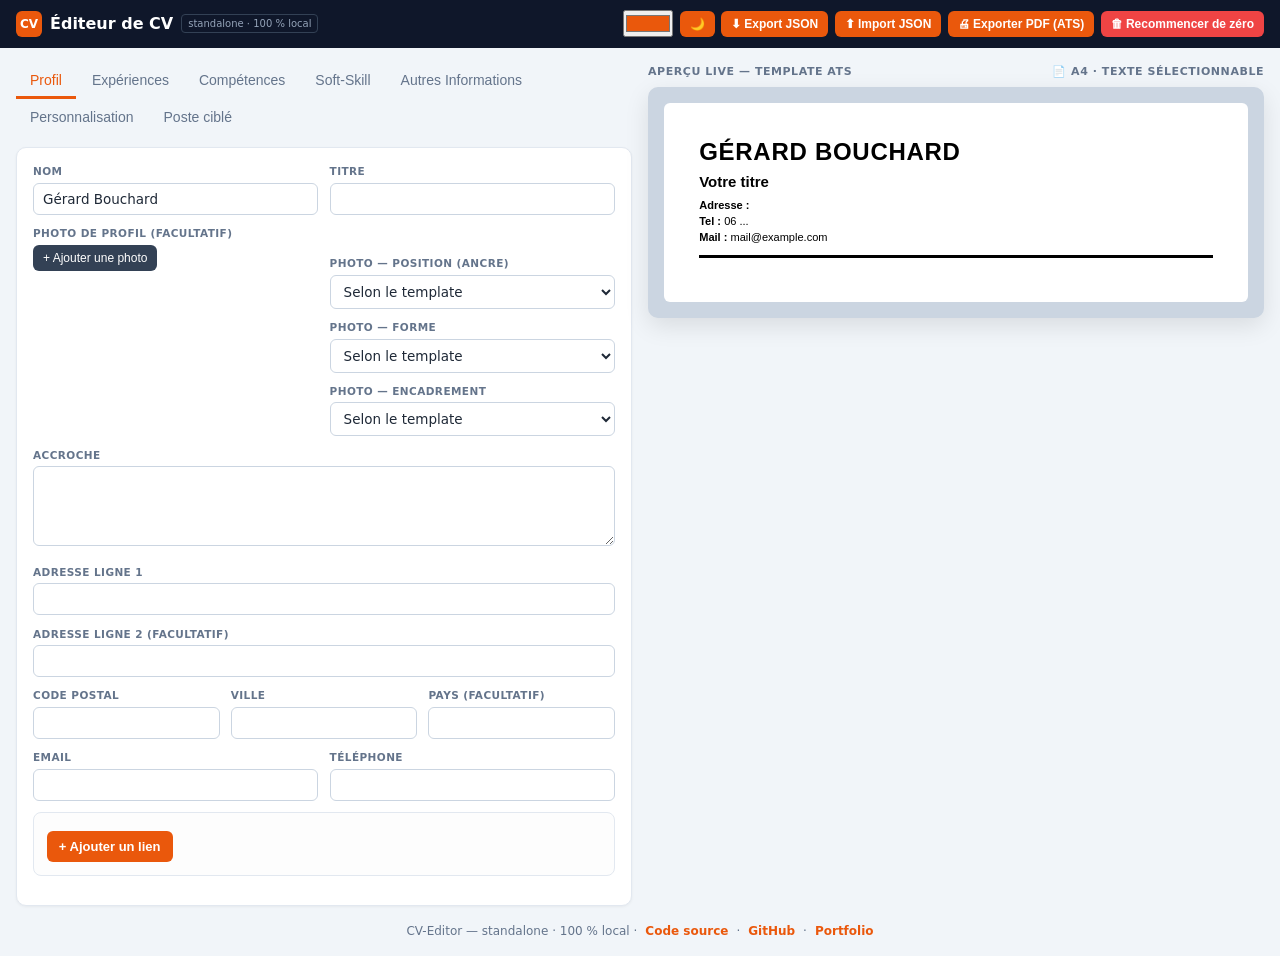
==== commit 05d91c6c: "Add photo customization controls Add CV photo position, shape, and border options with preview styli" ====
--- a/src/index.html
+++ b/src/index.html
@@ -24,9 +24,9 @@
   <div class="brand"><span class="logo">CV</span> Éditeur de CV <span class="tag">standalone · 100 % local</span></div>
   <div class="actions">
     <input type="color" id="editor-accent-input" value="#ea580c" title="Couleur de l’éditeur (double-clic pour réinitialiser)" />
-    <button class="btn" id="btn-dark" title="Basculer clair / sombre">🌙</button>
-    <button class="btn" id="btn-export-json">⬇ Export JSON</button>
-    <button class="btn" id="btn-import-json">⬆ Import JSON</button>
+    <button class="btn primary" id="btn-dark" title="Basculer clair / sombre">🌙</button>
+    <button class="btn primary" id="btn-export-json">⬇ Export JSON</button>
+    <button class="btn primary" id="btn-import-json">⬆ Import JSON</button>
     <input type="file" id="file-input" accept=".json" hidden />
     <button class="btn primary" id="btn-print">🖨 Exporter PDF (ATS)</button>
     <button class="btn reset" id="btn-reset">🗑 Recommencer de zéro</button>
--- a/src/cv-editor.css
+++ b/src/cv-editor.css
@@ -1,10 +1,21 @@
 /* ============================================================
    cv-editor.css — Éditeur de CV (standalone, 100% local)
-   Sommaire : 1. Base   2. Topbar/boutons   3. Layout/aperçu
-   4. Onglets   5. Formulaires   6. JD matching   7. CV Classique
-   8. Impression   9. Mode sombre
-   10. Moderne (tm-*)   11. Minimaliste (mn-*)   12. Élégant serif (es-*)
-   13. Suisse (su-*)   14. Compétences en tête (ch-*)
+   Sommaire : 
+   1. Base   
+   2. Topbar/boutons   
+   3. Layout/aperçu
+   4. Onglets   
+   5. Formulaires   
+   6. JD matching   
+   7. CV Classique
+   8. Impression   
+   9. Mode sombre
+   10. Moderne (tm-*)   
+   11. Minimaliste (mn-*)   
+   12. Élégant serif (es-*)
+   13. Suisse (su-*)   
+   14. Compétences en tête (ch-*) 
+   15. Photo de profil (.cv-photo)
    ============================================================ */
 
 /* ===== 1. Base ===== */
@@ -168,6 +179,10 @@
   /* On ne masque PAS .preview-frame (sinon le CV qu'il contient disparaît aussi) :
      on retire juste son habillage visuel. */
   .preview-frame { background: none; padding: 0; border-radius: 0; box-shadow: none; }
+    /* Mode sombre : body.dark .preview-frame est PLUS SPÉCIFIQUE que la
+     règle .preview-frame ci-dessus — sans ces !important, le fond #1e293b
+     du cadre resterait imprimé autour du CV (bande noire en PDF). */
+  body.dark .preview-frame { background: none !important; box-shadow: none !important; }
   .preview-scroll { max-height: none; overflow: visible; border-radius: 0; }
   .cv-page { max-width: none; padding: 12mm; box-shadow: none; }
   /* Astuce anti en-tête/pied de page ("1 sur 1", date, URL...) :
@@ -402,4 +417,85 @@
 
 /* Compétences : intitulé en gras aligné (bleu) */
 #cv-preview .ch-skills { font-size: calc(var(--cv-size, 12px) * 1.12); line-height: 1.75; margin: 4px 0; }
-#cv-preview .ch-skills b { display: inline-block; min-width: 105px; color: var(--cv-secondaire, #2563eb); }+#cv-preview .ch-skills b { display: inline-block; min-width: 105px; color: var(--cv-secondaire, #2563eb); }
+
+/* ============================================================
+   15. PHOTO DE PROFIL — classes .cv-photo (+ variantes par template)
+   Positionnement choisi :
+   - Classique (.cv-photo)     : flottante à droite de l'en-tête
+   - Moderne (.tm-photo)       : ovale, à droite dans le bandeau
+   - Minimaliste (.mn-photo)   : flottante à droite, épurée
+   - Élégant serif (.es-photo) : centrée au-dessus du nom, ovale,
+                                liseré doré (= couleur principale)
+   - Suisse (.su-photo)        : rectangle à droite, liseré couleur principale
+   - Compétences (.ch-photo)   : flottante à droite de l'en-tête
+   La photo est un <img> inséré en tête d'en-tête par cv-preview.js
+   (chaîne vide si absente → aucun impact sur la mise en page).
+   ============================================================ */
+
+/* Socle commun : vignette RECTANGULAIRE au format portrait (≈ 4:5),
+   cadrée sur le haut (visage), jamais déformée grâce à
+   object-fit/object-position. */
+#cv-preview .cv-photo { width: 88px; height: 108px; object-fit: cover; object-position: top; break-inside: avoid; page-break-inside: avoid; }
+
+/* Classique : à droite du nom/contacts, s'insère dans l'en-tête
+   fileté existant (.cv-header). Le float laisse le texte couler
+   autour — motif CV classique. */
+#cv-preview .cv-header .cv-photo { float: right; margin: 0 0 .4rem .9rem; }
+
+/* Moderne : ovale (border-radius 50% sur un cadre non carré),
+   liseré blanc, posée dans le bandeau coloré. */
+#cv-preview .tm-photo { float: right; margin: 0 0 .5rem 1.1rem; border-radius: 50%; border: 3px solid #fff; }
+
+/* Minimaliste : à droite, sobre (léger arrondi, pas de bordure). */
+#cv-preview .mn-photo { float: right; margin: 0 0 .5rem 1.1rem; border-radius: 3px; }
+
+/* Élégant serif : centrée AU-DESSUS du nom (le <img> est déjà
+   premier enfant), ovale, liseré doré = couleur principale. */
+#cv-preview .es-photo
+{
+  display: block; float: none; margin: 0 auto 14px;
+  width: 102px; height: 128px;
+  border-radius: 50%; border: 3px solid var(--cv-principale, #b5a880);
+}
+
+/* Suisse : rectangle net, liseré couleur principale, à droite. */
+#cv-preview .su-photo { float: right; margin: 0 0 .5rem 1.1rem; border: 3px solid var(--cv-principale, #111); }
+
+/* Compétences en tête : à droite du bloc .ch-head. */
+#cv-preview .ch-photo { float: right; margin: 0 0 .4rem .9rem; }
+
+/* Vignette photo dans le formulaire (onglet Profil) */
+.photo-thumb
+{
+  display: block; width: 64px; height: 64px;
+  object-fit: cover; object-position: top;
+  border-radius: 8px; border: 1px solid var(--border);
+  margin-bottom: .4rem;
+}
+
+/* ============================================================
+   15 bis. PERSONNALISATION PHOTO (onglet Customisation) —
+  classes photo-aN, photo-fn et photo-cn posées sur #cv-preview par renderPreview().
+   "Selon le template" (défaut) ne pose AUCUNE classe : les règles
+   par template ci-dessus restent alors maîtresses. Une valeur
+   explicite pose une classe, et ces sélecteurs (1 id + 2 classes)
+   sont plus spécifiques que les règles par template (1 id + 1
+   classe) → ils gagnent toujours, sur les 6 templates.
+   ============================================================ */
+
+/* Ancrage (position) */
+#cv-preview.photo-a1 .cv-photo { float: right; margin: 0 0 .4rem .9rem; }
+#cv-preview.photo-a2 .cv-photo { float: left; margin: 0 .9rem .4rem 0; }
+#cv-preview.photo-a3 .cv-photo { display: block; float: none; margin: 0 auto 14px; }
+
+/* Forme */
+#cv-preview.photo-f1 .cv-photo { border-radius: 0; }
+#cv-preview.photo-f2 .cv-photo { border-radius: 8px; }
+#cv-preview.photo-f3 .cv-photo { border-radius: 50%; }
+
+/* Encadrement (liseré) */
+#cv-preview.photo-c1 .cv-photo { border: none; }
+#cv-preview.photo-c2 .cv-photo { border: 1px solid #cbd5e1; }
+#cv-preview.photo-c3 .cv-photo { border: 3px solid var(--cv-principale, #111); }
+#cv-preview.photo-c4 .cv-photo { border: 3px solid #fff; }
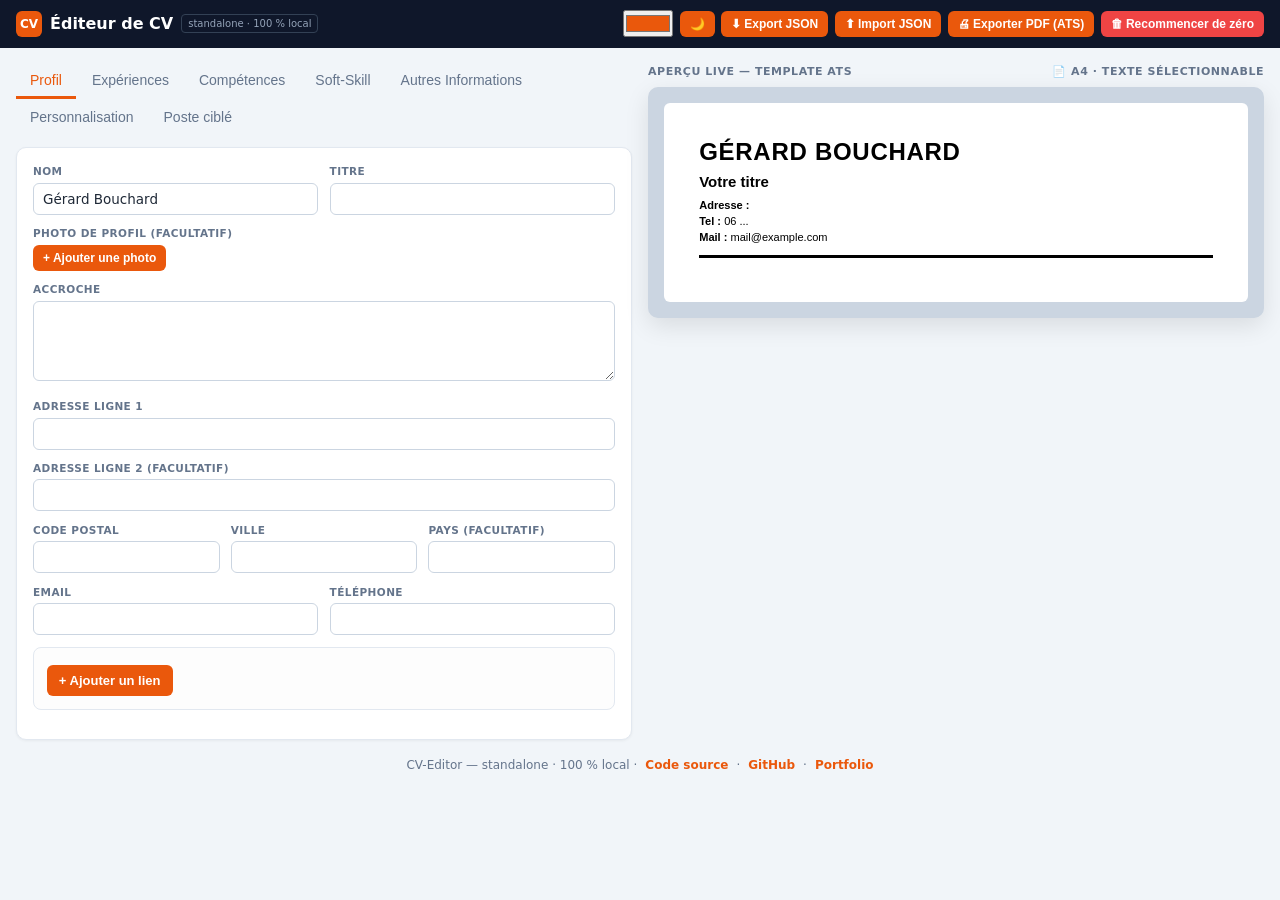
==== commit c79bb68d: "Document photo settings and refine controls Document photo positioning, shape, and border options, p" ====
--- a/src/index.html
+++ b/src/index.html
@@ -23,7 +23,7 @@
 <header class="topbar">
   <div class="brand"><span class="logo">CV</span> Éditeur de CV <span class="tag">standalone · 100 % local</span></div>
   <div class="actions">
-    <input type="color" id="editor-accent-input" value="#ea580c" title="Couleur de l’éditeur (double-clic pour réinitialiser)" />
+    <input type="color" id="editor-accent-input" value="#000000" title="Couleur de l’éditeur (double-clic pour réinitialiser)" />
     <button class="btn primary" id="btn-dark" title="Basculer clair / sombre">🌙</button>
     <button class="btn primary" id="btn-export-json">⬇ Export JSON</button>
     <button class="btn primary" id="btn-import-json">⬆ Import JSON</button>
--- a/src/cv-editor.css
+++ b/src/cv-editor.css
@@ -474,9 +474,16 @@
   margin-bottom: .4rem;
 }
 
+.photo-thumb-editor
+{
+  display: block; width: 150px; height: 225px;
+  object-fit: cover; object-position:center ;
+  margin: .4rem;
+}
+
 /* ============================================================
    15 bis. PERSONNALISATION PHOTO (onglet Customisation) —
-  classes photo-aN, photo-fn et photo-cn posées sur #cv-preview par renderPreview().
+   classes photo-aN, photo-fn et photo-cn posées sur #cv-preview par renderPreview().
    "Selon le template" (défaut) ne pose AUCUNE classe : les règles
    par template ci-dessus restent alors maîtresses. Une valeur
    explicite pose une classe, et ces sélecteurs (1 id + 2 classes)
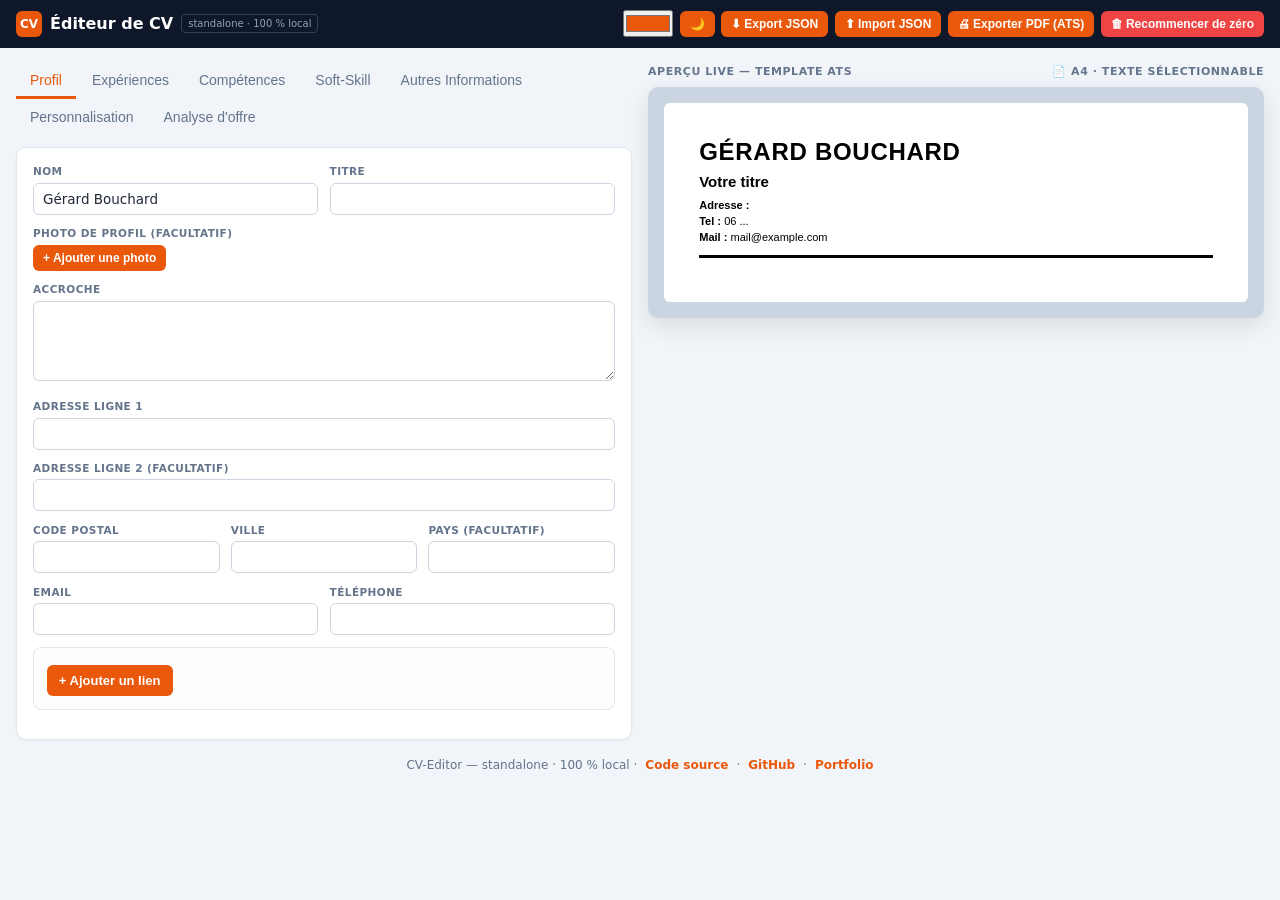
==== commit 73e20f29: "Add job-offer analysis and CV calibration Add weighted keyword analysis for job offers and a calibra" ====
--- a/src/index.html
+++ b/src/index.html
@@ -6,6 +6,7 @@
 <script src="cv-model.js" defer></script>
 <script src="cv-utils.js" defer></script>
 <script src="cv-keywords.js" defer></script>
+<script src="cv-analyse.js" defer></script>
 <script src="cv-preview.js" defer></script>
 <script src="cv-panel.js" defer></script>
 <script src="cv-actions.js" defer></script>
@@ -44,7 +45,7 @@
       <button class="tab" data-tab="SoftSkill">Soft-Skill</button>
       <button class="tab" data-tab="autresinformations">Autres Informations</button>
       <button class="tab" data-tab="Customisation">Personnalisation</button>
-      <button class="tab" data-tab="poste">Poste ciblé</button>
+      <button class="tab" data-tab="analyse">Analyse d'offre</button>
     </nav>
 
     <div class="panel" id="panel-container"></div>
--- a/src/cv-editor.css
+++ b/src/cv-editor.css
@@ -5,7 +5,7 @@
    2. Topbar/boutons   
    3. Layout/aperçu
    4. Onglets   
-   5. Formulaires   
+   5. Formulaires (cartes, toggles, réordonnancement)   
    6. JD matching   
    7. CV Classique
    8. Impression   
@@ -117,6 +117,153 @@
   font-size: 13px; font-weight: 600; color: #fff; background: var(--editor-accent); border: none;
   border-radius: 6px; padding: 8px 12px; cursor: pointer; margin-top: .3rem;
 }
+
+/* Case « <Rubrique> — afficher sur le CV » : un état décoché doit se voir
+   d'un coup d'œil, d'où le rouge quand la rubrique est masquée. */
+.rubrique-toggle
+{
+  display: inline-flex;
+  align-items: center;
+  gap: 6px;
+  cursor: pointer;
+  font-size: 11px;
+  font-weight: 600;
+  text-transform: uppercase;
+  letter-spacing: .04em;
+  color: var(--muted);
+  margin-bottom: .7rem;
+}
+.rubrique-toggle input
+{
+  width: auto;
+  accent-color: var(--editor-accent);
+}
+.rubrique-toggle:has(input:not(:checked))
+{
+  color: #b91c1c;
+}
+
+/* ----- Toolbar de carte : réordonner / masquer, visible d'un coup d'œil ----- */
+/* Fond teinté, débordant sur les bords haut de la carte (marges
+   négatives) : la ligne « outils » se lit comme une barre, pas comme
+   un champ de saisie de plus. Padding-right laisse la place au ✕. */
+.item-toggle-row
+{
+  display: flex;
+  align-items: center;
+  gap: 10px;
+  margin: -.8rem -.8rem .7rem -.8rem;   /* colle aux bords de .exp-card */
+  padding: 7px 2.5rem 7px 10px;
+  border-bottom: 1px solid var(--border);
+  border-radius: 8px 8px 0 0;           /* suit les coins de la carte */
+  background: rgba(0, 0, 0, .04);
+}
+.item-toggle
+{
+  display: inline-flex;
+  align-items: center;
+  gap: 5px;
+  cursor: pointer;
+  font-size: 10px;
+  font-weight: 600;
+  text-transform: uppercase;
+  letter-spacing: .04em;
+  color: var(--muted);
+}
+.item-toggle input
+{
+  width: auto;
+  accent-color: var(--editor-accent);
+}
+/* Entrée masquée = repérable d'un coup d'œil (rouge), comme les rubriques */
+.item-toggle:has(input:not(:checked))
+{
+  color: #b91c1c;
+}
+
+/* Poignée de glissement : seule zone draggable (la carte ne l'est pas,
+   pour ne pas casser la sélection de texte dans les <input>/<textarea>). */
+.reorder-handle
+{
+  cursor: grab;
+  color: var(--muted);
+  font-size: 16px;
+  line-height: 1;
+  user-select: none;
+  flex: none;
+}
+.reorder-handle:hover { color: var(--editor-accent); }
+.reorder-handle:active { cursor: grabbing; }
+.reorder-handle.dragging { opacity: .4; }
+
+/* Boutons ↑/↓ : pleins, couleur d'accent — LE point de visibilité */
+.item-move { margin-left: auto; display: inline-flex; gap: 4px; flex: none; }
+.move-btn
+{
+  font-size: 14px;
+  font-weight: 700;
+  line-height: 1;
+  min-width: 26px;
+  padding: 4px 6px;
+  color: var(--editor-accent);
+  background: rgba(0, 0, 0, .05);
+  border: 1px solid transparent;
+  border-radius: 6px;
+  cursor: pointer;
+}
+.move-btn:hover:not(:disabled) { background: var(--editor-accent); color: #fff; }
+.move-btn:active:not(:disabled) { transform: translateY(1px); }
+.move-btn:disabled { opacity: .3; cursor: default; }
+
+/* ----- Feedback : survol d'un outil → la carte s'illumine ----- */
+/* On comprend que l'outil agit sur la carte entière, pas juste le bouton. */
+.exp-card:has(.move-btn:hover),
+.exp-card:has(.reorder-handle:hover),
+.exp-card:has(.item-toggle:hover)
+{
+  border-color: var(--editor-accent);
+  box-shadow: 0 0 0 1px var(--editor-accent);
+}
+
+/* Cible de survol pendant un drag : filet accentué en haut */
+.drop-target { box-shadow: 0 -2px 0 0 var(--editor-accent); }
+
+/* Liste « Ordre des rubriques » (onglet Personnalisation) : même langage */
+.section-order-list
+{
+  display: flex;
+  flex-direction: column;
+  gap: 4px;
+  border: 1px solid var(--border);
+  border-radius: 8px;
+  padding: 6px;
+}
+.section-order-row
+{
+  display: flex;
+  align-items: center;
+  gap: 8px;
+  padding: 6px 8px;
+  border: 1px solid var(--border);
+  border-radius: 6px;
+  background: #fdfdfd;
+}
+.section-order-row:has(.reorder-handle:hover),
+.section-order-row:has(.move-btn:hover)
+{
+  border-color: var(--editor-accent);
+  box-shadow: 0 0 0 1px var(--editor-accent);
+}
+.section-order-label
+{
+  flex: 1;
+  font-size: 12px;
+  font-weight: 600;
+  text-transform: uppercase;
+  letter-spacing: .04em;
+  color: var(--muted);
+}
+.section-order-tools { display: inline-flex; gap: 4px; flex: none; }
 
 /* ===== 6. JD matching (analyse de l'offre) ===== */
 .hint { font-size: 11.5px; color: #94a3b8; }
@@ -185,6 +332,14 @@
   body.dark .preview-frame { background: none !important; box-shadow: none !important; }
   .preview-scroll { max-height: none; overflow: visible; border-radius: 0; }
   .cv-page { max-width: none; padding: 12mm; box-shadow: none; }
+  /* Fix PDF : forcer les couleurs de fond (bandeaux, chips) à l'impression.
+  Sans cela, les navigateurs les suppriment par défaut → le bandeau du
+  template Moderne disparaissait et les textes redevenaient noirs. */
+  .cv-page
+  {
+    -webkit-print-color-adjust: exact;
+    print-color-adjust: exact;
+  }
   /* Astuce anti en-tête/pied de page ("1 sur 1", date, URL...) :
      les navigateurs les placent dans la marge de @page ; une marge à 0
      ne leur laisse aucune place → ils disparaissent. Les marges visibles
@@ -227,6 +382,16 @@
 body.dark .hint { color: #7c8db0; }
 body.dark #site-footer { color: #8fa3c0; }
 body.dark .exp-card .remove:hover { color: #f87171; }
+
+body.dark .item-toggle { color: var(--muted); }
+body.dark .item-toggle:has(input:not(:checked)) { color: #f87171; }
+
+/* Toolbar de carte & réordonnancement */
+body.dark .item-toggle-row { background: rgba(255, 255, 255, .05); border-bottom-color: #253248; }
+body.dark .move-btn { background: rgba(255, 255, 255, .08); color: var(--editor-accent); }
+body.dark .move-btn:hover:not(:disabled) { background: var(--editor-accent); color: #fff; }
+body.dark .section-order-row { background: #0e1729; border-color: #253248; }
+body.dark .drop-target { box-shadow: 0 -2px 0 0 var(--editor-accent); }
 
 /* ============================================================
    10. TEMPLATE 1 « Moderne » (bandeau) — classes tm-*
@@ -505,4 +670,95 @@
 #cv-preview.photo-c1 .cv-photo { border: none; }
 #cv-preview.photo-c2 .cv-photo { border: 1px solid #cbd5e1; }
 #cv-preview.photo-c3 .cv-photo { border: 3px solid var(--cv-principale, #111); }
-#cv-preview.photo-c4 .cv-photo { border: 3px solid #fff; }+#cv-preview.photo-c4 .cv-photo { border: 3px solid #fff; }
+
+/* ----- 15 ter. Taille de la photo (slider) ----- */
+/* 0 = "auto" : aucune classe photo-t1, la taille du template fait foi.
+   Le slider pose --cv-photo-taille sur #cv-preview (cf. cv-preview.js).
+   aspect-ratio 4/5 : hauteur déduite, pas de déformation. */
+#cv-preview.photo-t1 .cv-photo
+{
+  width: var(--cv-photo-taille, 100px);
+  height: auto;
+  aspect-ratio: 4 / 5;
+}
+
+/* ============================================================
+   15 quater — Analyse d'offre : calibrage & rapport
+   ============================================================ */
+
+.calibre-actions {
+  display: flex;
+  gap: .5rem;
+  flex-wrap: wrap;
+  margin: .8rem 0;
+}
+
+.calibre-section {
+  border: 1px solid var(--border, #e2e8f0);
+  border-radius: 8px;
+  padding: .6rem .8rem;
+  margin-bottom: .7rem;
+}
+
+.calibre-section h4 {
+  margin: 0 0 .25rem;
+  font-size: 12px;
+  text-transform: uppercase;
+  letter-spacing: .04em;
+  color: var(--muted, #64748b);
+}
+
+.calibre-meta {
+  font-size: 11px;
+  color: var(--muted, #64748b);
+  margin-bottom: .4rem;
+}
+
+.calibre-entree {
+  display: flex;
+  align-items: center;
+  gap: .5rem;
+  padding: .25rem 0;
+  font-size: 12px;
+  border-top: 1px dashed var(--border, #e2e8f0);
+}
+
+.calibre-entree:first-of-type { border-top: none; }
+
+.calibre-score {
+  flex: none;
+  min-width: 2em;
+  text-align: center;
+  font-weight: 700;
+  font-size: 11px;
+  padding: .1rem .3rem;
+  border-radius: 999px;
+  background: var(--editor-accent, #000);
+  color: #fff;
+}
+
+.calibre-libelle { flex: 1 1 auto; }
+
+.calibre-mots {
+  flex: none;
+  font-size: 10px;
+  color: var(--muted, #64748b);
+  font-style: italic;
+}
+
+.calibre-badge {
+  flex: none;
+  font-size: 10px;
+  font-weight: 600;
+  color: #b91c1c;
+  border: 1px solid #b91c1c;
+  border-radius: 999px;
+  padding: 0 .4rem;
+}
+
+.calibre-off { opacity: .55; }
+
+/* Mode sombre : lisibilité des cartes et badges */
+body.dark .calibre-section { border-color: var(--border, #334155); }
+body.dark .calibre-badge { color: #f87171; border-color: #f87171; }
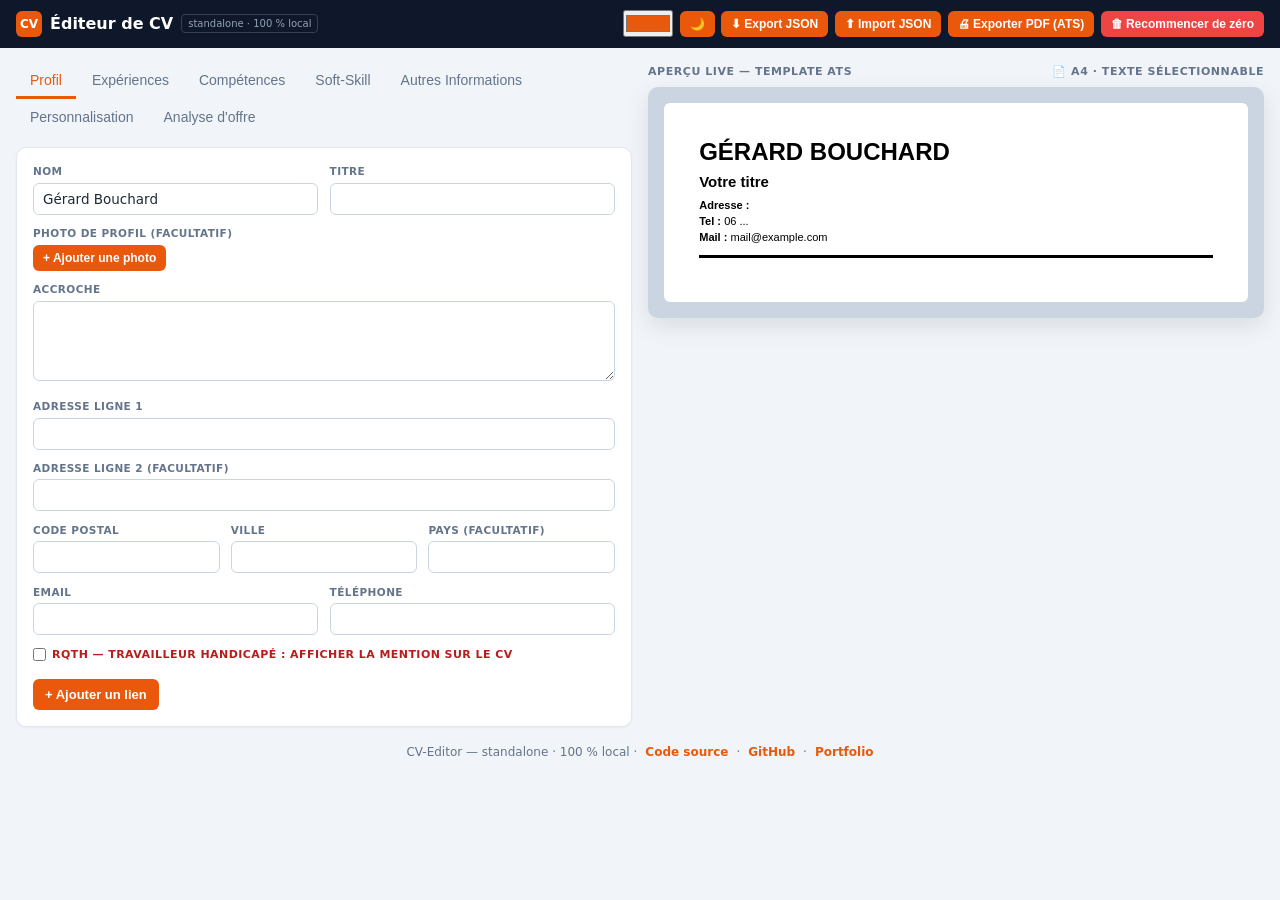
==== commit 7037c8f8: "Split editor stylesheets and add spacing control Organize the editor CSS into focused files and add " ====
--- a/src/index.html
+++ b/src/index.html
@@ -13,7 +13,17 @@
 <script src="cv-events.js" defer></script>
 <script src="cv-theme.js" defer></script>
 <script src="main.js" defer></script>
-<link rel="stylesheet" href="cv-editor.css">
+<link rel="stylesheet" href="css/cv-editor-core.css">
+<link rel="stylesheet" href="css/cv-editor-forms.css">
+<link rel="stylesheet" href="css/cv-template-classique.css">
+<link rel="stylesheet" href="css/cv-editor-print.css">
+<link rel="stylesheet" href="css/cv-template-moderne.css">
+<link rel="stylesheet" href="css/cv-template-minimaliste.css">
+<link rel="stylesheet" href="css/cv-template-elegant.css">
+<link rel="stylesheet" href="css/cv-template-suisse.css">
+<link rel="stylesheet" href="css/cv-template-competences.css">
+<link rel="stylesheet" href="css/cv-photo.css">
+<link rel="stylesheet" href="css/cv-analyse.css">
 <meta charset="UTF-8" />
 <meta name="viewport" content="width=device-width, initial-scale=1.0" />
 <title>Éditeur de CV — local & ATS-friendly</title>
--- a/src/css/cv-editor-core.css
+++ b/src/css/cv-editor-core.css
@@ -0,0 +1,72 @@
+/* ===== 1. Base ===== */
+/* Deux systèmes de couleurs, étanches l'un à l'autre :
+   - --editor-* : couleurs de l'INTERFACE (boutons, onglets, alertes...)
+   - --cv-*     : couleurs du CV (pilotées par l'onglet Customisation,
+                  appliquées par cv-preview.js sur #cv-preview) */
+* { margin: 0; padding: 0; box-sizing: border-box; }
+:root 
+{
+  --editor-accent: #ea580c;
+  --editor-accent-soft: #fff7ed;
+  --ink: #1f2937;
+  --muted: #64748b;
+  --border: #e2e8f0;
+  --bg: #f1f5f9;
+}
+body { font-family: "Segoe UI", system-ui, sans-serif; background: var(--bg); color: var(--ink); line-height: 1.5; }
+
+/* ===== 2. Topbar & boutons ===== */
+.topbar 
+{
+  background: #0f172a; color: #fff; padding: .65rem 1rem;
+  display: flex; flex-wrap: wrap; align-items: center; gap: .6rem; justify-content: space-between;
+  position: sticky; top: 0; z-index: 10;
+}
+.topbar .brand { display: flex; align-items: center; gap: .5rem; font-weight: 700; }
+.topbar .brand .logo 
+{
+  width: 26px; height: 26px; border-radius: 6px; background: var(--editor-accent);
+  display: inline-flex; align-items: center; justify-content: center; font-size: 12px;
+}
+.topbar .tag { font-size: 10px; font-weight: 400; color: #94a3b8; border: 1px solid #334155; border-radius: 4px; padding: 1px 6px; }
+.topbar .actions { display: flex; flex-wrap: wrap; gap: .4rem; align-items: center; }
+#btn-dark { min-width: 34px; }
+
+.btn 
+{
+  font-size: 12px; padding: 6px 10px; border-radius: 6px; border: none; cursor: pointer;
+  background: #334155; color: #fff; transition: background .15s;
+}
+.btn:hover { background: #475569; }
+.btn.primary { background: var(--editor-accent); font-weight: 600; }
+.btn.primary:hover { filter: brightness(1.1); }
+.btn.reset { background: #ef4444; font-weight: 600; }
+.btn.reset:hover { filter: brightness(1.1); }
+
+/* ===== 3. Layout & cadre d'aperçu ===== */
+.layout { display: flex; gap: 1rem; padding: 1rem; max-width: 1600px; margin: 0 auto; align-items: flex-start; flex-wrap: wrap; }
+.editor { flex: 1 1 420px; min-width: 340px; }
+.preview-wrap { flex: 1 1 420px; min-width: 340px; }
+.preview-meta { display: flex; justify-content: space-between; font-size: 11px; color: var(--muted); text-transform: uppercase; letter-spacing: .05em; font-weight: 600; margin-bottom: .4rem; }
+.preview-frame { background: #cbd5e1; border-radius: 10px; padding: 1rem; box-shadow: 0 8px 24px rgba(0,0,0,.1); }
+.preview-scroll { max-height: 82vh; overflow: auto; border-radius: 6px; }
+
+/* Pied de page de l'éditeur */
+#site-footer 
+{
+  max-width: 1600px; margin: 0 auto; padding: 0 1rem 1rem;
+  display: flex; flex-wrap: wrap; gap: .5rem; align-items: center; justify-content: center;
+  font-size: 12px; color: var(--muted);
+}
+#site-footer a { color: var(--editor-accent); text-decoration: none; font-weight: 600; }
+#site-footer a:hover { text-decoration: underline; }
+
+/* ===== 4. Onglets ===== */
+.tabs { display: flex; gap: 2px; flex-wrap: wrap; margin-bottom: .7rem; }
+.tab 
+{
+  padding: 8px 14px; font-size: 14px; font-weight: 500; background: none; border: none;
+  border-bottom: 3px solid transparent; color: var(--muted); cursor: pointer; border-radius: 6px 6px 0 0;
+}
+.tab:hover { background: var(--bg); }
+.tab.active { color: var(--editor-accent); border-bottom-color: var(--editor-accent); }
--- a/src/css/cv-editor-forms.css
+++ b/src/css/cv-editor-forms.css
@@ -0,0 +1,183 @@
+/* ===== 5. Formulaires ===== */
+.panel { background: #fff; border: 1px solid var(--border); border-radius: 10px; padding: 1rem; box-shadow: 0 1px 3px rgba(0,0,0,.05); }
+.grid { display: grid; grid-template-columns: repeat(auto-fit, minmax(160px, 1fr)); gap: .7rem; }
+.field label { display: block; font-size: 10.5px; font-weight: 600; text-transform: uppercase; letter-spacing: .04em; color: var(--muted); margin-bottom: 3px; }
+.field input, .field textarea, .field select 
+{
+  width: 100%; border: 1px solid #cbd5e1; border-radius: 6px; padding: 7px 9px;
+  font-size: 13.5px; font-family: inherit; color: var(--ink); background: #fff; outline: none;
+  transition: border-color .15s;
+}
+.field input:focus, .field textarea:focus, .field select:focus { border-color: var(--editor-accent); box-shadow: 0 0 0 3px rgba(234,88,12,.15); }
+.field textarea { resize: vertical; min-height: 60px; }
+
+/* Slider de taille de police */
+.field input[type="range"] { padding: 0; border: none; background: none; height: 28px; accent-color: var(--editor-accent); }
+.range-val { font-weight: 400; text-transform: none; letter-spacing: 0; color: var(--muted); }
+
+/* Cartes (expériences, formations, compétences...) */
+.exp-card { position: relative; border: 1px solid var(--border); border-radius: 8px; padding: .8rem; margin-bottom: .8rem; background: #fdfdfd; }
+.exp-card .remove { position: absolute; top: 8px; right: 8px; font-size: 12px; color: #ef4444; background: none; border: none; cursor: pointer; font-weight: 700; }
+.exp-card .remove:hover { color: #b91c1c; }
+.add-btn 
+{
+  font-size: 13px; font-weight: 600; color: #fff; background: var(--editor-accent); border: none;
+  border-radius: 6px; padding: 8px 12px; cursor: pointer; margin-top: .3rem;
+}
+
+/* Case « <Rubrique> — afficher sur le CV » : un état décoché doit se voir
+   d'un coup d'œil, d'où le rouge quand la rubrique est masquée. */
+.rubrique-toggle
+{
+  display: inline-flex;
+  align-items: center;
+  gap: 6px;
+  cursor: pointer;
+  font-size: 11px;
+  font-weight: 600;
+  text-transform: uppercase;
+  letter-spacing: .04em;
+  color: var(--muted);
+  margin-bottom: .7rem;
+}
+.rubrique-toggle input
+{
+  width: auto;
+  accent-color: var(--editor-accent);
+}
+.rubrique-toggle:has(input:not(:checked))
+{
+  color: #b91c1c;
+}
+
+/* ----- Toolbar de carte : réordonner / masquer, visible d'un coup d'œil ----- */
+/* Fond teinté, débordant sur les bords haut de la carte (marges
+   négatives) : la ligne « outils » se lit comme une barre, pas comme
+   un champ de saisie de plus. Padding-right laisse la place au ✕. */
+.item-toggle-row
+{
+  display: flex;
+  align-items: center;
+  gap: 10px;
+  margin: -.8rem -.8rem .7rem -.8rem;   /* colle aux bords de .exp-card */
+  padding: 7px 2.5rem 7px 10px;
+  border-bottom: 1px solid var(--border);
+  border-radius: 8px 8px 0 0;           /* suit les coins de la carte */
+  background: rgba(0, 0, 0, .04);
+}
+.item-toggle
+{
+  display: inline-flex;
+  align-items: center;
+  gap: 5px;
+  cursor: pointer;
+  font-size: 10px;
+  font-weight: 600;
+  text-transform: uppercase;
+  letter-spacing: .04em;
+  color: var(--muted);
+}
+.item-toggle input
+{
+  width: auto;
+  accent-color: var(--editor-accent);
+}
+/* Entrée masquée = repérable d'un coup d'œil (rouge), comme les rubriques */
+.item-toggle:has(input:not(:checked))
+{
+  color: #b91c1c;
+}
+
+/* Poignée de glissement : seule zone draggable (la carte ne l'est pas,
+   pour ne pas casser la sélection de texte dans les <input>/<textarea>). */
+.reorder-handle
+{
+  cursor: grab;
+  color: var(--muted);
+  font-size: 16px;
+  line-height: 1;
+  user-select: none;
+  flex: none;
+}
+.reorder-handle:hover { color: var(--editor-accent); }
+.reorder-handle:active { cursor: grabbing; }
+.reorder-handle.dragging { opacity: .4; }
+
+/* Boutons ↑/↓ : pleins, couleur d'accent — LE point de visibilité */
+.item-move { margin-left: auto; display: inline-flex; gap: 4px; flex: none; }
+.move-btn
+{
+  font-size: 14px;
+  font-weight: 700;
+  line-height: 1;
+  min-width: 26px;
+  padding: 4px 6px;
+  color: var(--editor-accent);
+  background: rgba(0, 0, 0, .05);
+  border: 1px solid transparent;
+  border-radius: 6px;
+  cursor: pointer;
+}
+.move-btn:hover:not(:disabled) { background: var(--editor-accent); color: #fff; }
+.move-btn:active:not(:disabled) { transform: translateY(1px); }
+.move-btn:disabled { opacity: .3; cursor: default; }
+
+/* ----- Feedback : survol d'un outil → la carte s'illumine ----- */
+/* On comprend que l'outil agit sur la carte entière, pas juste le bouton. */
+.exp-card:has(.move-btn:hover),
+.exp-card:has(.reorder-handle:hover),
+.exp-card:has(.item-toggle:hover)
+{
+  border-color: var(--editor-accent);
+  box-shadow: 0 0 0 1px var(--editor-accent);
+}
+
+/* Cible de survol pendant un drag : filet accentué en haut */
+.drop-target { box-shadow: 0 -2px 0 0 var(--editor-accent); }
+
+/* Liste « Ordre des rubriques » (onglet Personnalisation) : même langage */
+.section-order-list
+{
+  display: flex;
+  flex-direction: column;
+  gap: 4px;
+  border: 1px solid var(--border);
+  border-radius: 8px;
+  padding: 6px;
+}
+.section-order-row
+{
+  display: flex;
+  align-items: center;
+  gap: 8px;
+  padding: 6px 8px;
+  border: 1px solid var(--border);
+  border-radius: 6px;
+  background: #fdfdfd;
+}
+.section-order-row:has(.reorder-handle:hover),
+.section-order-row:has(.move-btn:hover)
+{
+  border-color: var(--editor-accent);
+  box-shadow: 0 0 0 1px var(--editor-accent);
+}
+.section-order-label
+{
+  flex: 1;
+  font-size: 12px;
+  font-weight: 600;
+  text-transform: uppercase;
+  letter-spacing: .04em;
+  color: var(--muted);
+}
+.section-order-tools { display: inline-flex; gap: 4px; flex: none; }
+
+/* ===== 6. JD matching (analyse de l'offre) ===== */
+.hint { font-size: 11.5px; color: #94a3b8; }
+.kw-list { display: flex; flex-wrap: wrap; gap: 5px; margin-top: 4px; }
+.kw { font-size: 11px; padding: 3px 9px; border-radius: 999px; font-weight: 500; }
+.kw.ok { background: #d1fae5; color: #065f46; }
+.kw.miss { background: #fee2e2; color: #991b1b; }
+.alert { border-radius: 8px; padding: .7rem .9rem; font-size: 12.5px; margin-top: .8rem; }
+.alert.warn { background: var(--editor-accent-soft); border: 1px solid #fdba74; color: #7c2d12; }
+.alert.good { background: #f0fdf4; border: 1px solid #86efac; color: #14532d; }
--- a/src/css/cv-template-classique.css
+++ b/src/css/cv-template-classique.css
@@ -0,0 +1,42 @@
+/* ===== 7. Aperçu du CV — template Classique (ATS-friendly) ===== */
+/* Convention v2, commune à TOUS les templates (posées par cv-preview.js) :
+   --cv-principale = couleurprincipale : identité (nom, titre du poste,
+   titres de section) + décorations (filets, bordures, puces, badges)
+   --cv-secondaire = couleursecondaire : mots clés scannables (intitulés
+   de poste, entreprises, libellés de compétences, dates)
+   --cv-tertiaire  = couleurtertiaire  : texte commun (--cv-ink en dérive)
+   --cv-ink = couleur du texte de corps (posée depuis couleurtertiaire)
+   --cv-size / --cv-font = taille et police. */
+.cv-page 
+{
+  background: #fff; max-width: 720px; margin: 0 auto; padding: 2rem 2.2rem;
+  font-family: var(--cv-font, Arial, Helvetica, sans-serif); line-height: 1.45;
+  color: var(--cv-ink, #1f2937);
+}
+.cv-page h1 { font-size: calc(var(--cv-size, 12px) * 2); font-weight: 700; text-transform: uppercase; letter-spacing: 0; color: var(--cv-principale, #111827); }
+.cv-title { font-size: calc(var(--cv-size, 12px) * 1.25); font-weight: 600; color: var(--cv-principale, #000000); margin: 2px 0 4px; }
+.cv-contact { font-size: calc(var(--cv-size, 12px) * 0.92); color: var(--cv-ink, #4b5563); }
+.cv-contact a, .cv-Link-line a { color: inherit; text-decoration: none; }
+.cv-header { border-bottom: 3px solid var(--cv-principale, #000000); padding-bottom: 10px; margin-bottom: 12px; }
+.cv-section-title 
+{
+  font-size: calc(var(--cv-size, 12px) * 1.083); font-weight: 700; text-transform: uppercase; letter-spacing: 0;
+  color: var(--cv-principale, #000000); border-bottom: 2px solid var(--cv-principale, #000000);
+  padding-bottom: 2px; margin: calc(16px * var(--cv-gap, 1)) 0 calc(6px * var(--cv-gap, 1));
+}
+.cv-accroche { font-size: var(--cv-size, 12px); color: var(--cv-ink, #374151); }
+.cv-skill-line { font-size: var(--cv-size, 12px); color: var(--cv-ink, #374151); margin-bottom: calc(2px * var(--cv-gap, 1)); }
+.cv-other-info { font-size: var(--cv-size, 12px); color: var(--cv-ink, #374151); }
+.cv-job { margin-bottom: calc(12px * var(--cv-gap, 1)); break-inside: avoid; page-break-inside: avoid; }
+.cv-job-head { display: flex; justify-content: space-between; align-items: baseline; gap: 8px; flex-wrap: wrap; }
+.cv-job-title { font-size: calc(var(--cv-size, 12px) * 1.125); font-weight: 700; color: var(--cv-secondaire, #111827); }
+.cv-job-title .company { color: var(--cv-secondaire, #000000); }
+.cv-job-dates { font-size: calc(var(--cv-size, 12px) * 0.92); color: var(--cv-secondaire, #6b7280); white-space: nowrap; }
+.cv-job ul { margin: calc(3px * var(--cv-gap, 1)) 0 0 18px; }
+.cv-job li { font-size: var(--cv-size, 12px); color: var(--cv-ink, #374151); margin-bottom: calc(2px * var(--cv-gap, 1)); }
+.cv-edu { display: flex; justify-content: space-between; align-items: baseline; gap: 8px; font-size: var(--cv-size, 12px); color: var(--cv-ink, #374151); break-inside: avoid; }
+.cv-edu strong { color: var(--cv-secondaire, #111827); }
+
+/* Soft-skills du Classique : rendus dans .cv-SoftSkill-libelle (cv-preview.js),
+   qui n'avait AUCUNE règle → taille héritée du body, insensible au slider. */
+.cv-SoftSkill-libelle { font-size: var(--cv-size, 12px); color: var(--cv-ink, #374151); }
--- a/src/css/cv-editor-print.css
+++ b/src/css/cv-editor-print.css
@@ -0,0 +1,78 @@
+/* ===== 8. Impression : seul le CV est exporté ===== */
+@media print 
+{
+  /* !important est indispensable : body.dark (classe) est plus spécifique
+     que "body" seul, et sinon le fond sombre resterait visible à l'impression. */
+  html, body { background: #fff !important; }
+  .topbar, .editor, .preview-meta, .site-footer { display: none !important; }
+  .layout { display: block; padding: 0; max-width: none; }
+  .preview-wrap { display: block; }
+  /* On ne masque PAS .preview-frame (sinon le CV qu'il contient disparaît aussi) :
+     on retire juste son habillage visuel. */
+  .preview-frame { background: none; padding: 0; border-radius: 0; box-shadow: none; }
+    /* Mode sombre : body.dark .preview-frame est PLUS SPÉCIFIQUE que la
+     règle .preview-frame ci-dessus — sans ces !important, le fond #1e293b
+     du cadre resterait imprimé autour du CV (bande noire en PDF). */
+  body.dark .preview-frame { background: none !important; box-shadow: none !important; }
+  .preview-scroll { max-height: none; overflow: visible; border-radius: 0; }
+  .cv-page { max-width: none; padding: 12mm; box-shadow: none; }
+  /* Fix PDF : forcer les couleurs de fond (bandeaux, chips) à l'impression.
+  Sans cela, les navigateurs les suppriment par défaut → le bandeau du
+  template Moderne disparaissait et les textes redevenaient noirs. */
+  .cv-page
+  {
+    -webkit-print-color-adjust: exact;
+    print-color-adjust: exact;
+  }
+  /* Astuce anti en-tête/pied de page ("1 sur 1", date, URL...) :
+     les navigateurs les placent dans la marge de @page ; une marge à 0
+     ne leur laisse aucune place → ils disparaissent. Les marges visibles
+     sont alors recréées par le padding de .cv-page ci-dessus. */
+  @page { size: A4; margin: 0; }
+}
+
+/* ============================================================
+   9. MODE SOMBRE
+   (le CV reste sur fond blanc pour rester fidèle à l'export ATS)
+   ============================================================ */
+body.dark { background: #0b1220; color: #dbe3ef; }
+
+/* Panneau d'édition & cartes */
+body.dark .panel { background: #111a2e; border-color: #253248; box-shadow: 0 1px 3px rgba(0,0,0,.4); }
+body.dark .exp-card { background: #0e1729; border-color: #253248; }
+
+/* Champs de formulaire */
+body.dark .field input, body.dark .field textarea, body.dark .field select 
+{
+  background: #0b1220; color: #dbe3ef; border-color: #334155;
+}
+body.dark .field input:focus, body.dark .field textarea:focus { box-shadow: 0 0 0 3px rgba(234,88,12,.25); }
+
+/* Onglets */
+body.dark .tab { color: #8fa3c0; }
+body.dark .tab:hover { background: #16213a; }
+
+/* Cadre d'aperçu (le CV reste clair à l'intérieur) */
+body.dark .preview-frame { background: #1e293b; box-shadow: 0 8px 24px rgba(0,0,0,.45); }
+body.dark .preview-meta { color: #8fa3c0; }
+
+/* Chips & alertes JD */
+body.dark .kw.ok { background: #064e3b; color: #6ee7b7; }
+body.dark .kw.miss { background: #450a0a; color: #fca5a5; }
+body.dark .alert.warn { background: #2a1706; border-color: #9a3412; color: #fdba74; }
+body.dark .alert.good { background: #052e16; border-color: #166534; color: #86efac; }
+
+/* Divers */
+body.dark .hint { color: #7c8db0; }
+body.dark #site-footer { color: #8fa3c0; }
+body.dark .exp-card .remove:hover { color: #f87171; }
+
+body.dark .item-toggle { color: var(--muted); }
+body.dark .item-toggle:has(input:not(:checked)) { color: #f87171; }
+
+/* Toolbar de carte & réordonnancement */
+body.dark .item-toggle-row { background: rgba(255, 255, 255, .05); border-bottom-color: #253248; }
+body.dark .move-btn { background: rgba(255, 255, 255, .08); color: var(--editor-accent); }
+body.dark .move-btn:hover:not(:disabled) { background: var(--editor-accent); color: #fff; }
+body.dark .section-order-row { background: #0e1729; border-color: #253248; }
+body.dark .drop-target { box-shadow: 0 -2px 0 0 var(--editor-accent); }
--- a/src/css/cv-template-moderne.css
+++ b/src/css/cv-template-moderne.css
@@ -0,0 +1,48 @@
+/* ============================================================
+   10. TEMPLATE 1 « Moderne » (bandeau) — classes tm-*
+   ============================================================ */
+
+/* --- Bandeau d'en-tête --- */
+#cv-preview .tm-header 
+{
+  background: var(--cv-principale, #1e4e8c);
+  color: #fff;
+  padding: 26px 30px 22px;
+}
+#cv-preview .tm-h1 { font-size: calc(var(--cv-size, 12px) * 2.25); margin: 0 0 2px; font-family: var(--cv-font, "Segoe UI", Arial, sans-serif); color: #fff; }
+#cv-preview .tm-role 
+{
+  font-size: calc(var(--cv-size, 12px) * 1.25); font-weight: 600;
+  letter-spacing: 1.5px; text-transform: uppercase;
+  opacity: .92; margin: 0 0 10px;
+}
+#cv-preview .tm-contact { font-size: calc(var(--cv-size, 12px) * 1.05); line-height: 1.7; opacity: .95; margin: 0; }
+#cv-preview .tm-contact a { color: #fff; text-decoration: none; }
+
+/* --- Corps --- */
+#cv-preview .tm-body { padding: 4px 30px 30px; font-family: var(--cv-font, "Segoe UI", Arial, sans-serif); color: var(--cv-ink, #2d3748); }
+
+/* Titres de section : barre latérale */
+#cv-preview .tm-h2 
+{
+  font-size: calc(var(--cv-size, 12px) * 1.1); text-transform: uppercase; letter-spacing: 2px;
+  color: var(--cv-principale, #1e4e8c);
+  border-left: 4px solid var(--cv-principale, #1e4e8c);
+  padding-left: 10px; margin: calc(22px * var(--cv-gap, 1)) 0 calc(10px * var(--cv-gap, 1));
+}
+
+/* Expériences / formations */
+#cv-preview .tm-h3 { font-size: calc(var(--cv-size, 12px) * 1.25); margin: calc(14px * var(--cv-gap, 1)) 0 1px; color: var(--cv-secondaire, #1e4e8c); }
+#cv-preview .tm-job-meta 
+{
+  font-size: calc(var(--cv-size, 12px) * 1.05);
+  color: var(--cv-secondaire, #1e4e8c); font-weight: 600; margin: 0 0 calc(6px * var(--cv-gap, 1));
+}
+
+/* Textes et listes */
+#cv-preview .tm-p, #cv-preview .tm-ul li { font-size: calc(var(--cv-size, 12px) * 1.12); line-height: 1.5; }
+#cv-preview .tm-ul { margin: calc(6px * var(--cv-gap, 1)) 0 0; padding-left: 20px; }
+
+/* Compétences : intitulé en gras, largeur d'étiquette alignée */
+#cv-preview .tm-skills { font-size: calc(var(--cv-size, 12px) * 1.12); line-height: 1.7; margin: calc(4px * var(--cv-gap, 1)) 0; }
+#cv-preview .tm-skills b { color: var(--cv-secondaire, #1e4e8c); display: inline-block; min-width: 105px; }
--- a/src/css/cv-template-minimaliste.css
+++ b/src/css/cv-template-minimaliste.css
@@ -0,0 +1,29 @@
+/* ============================================================
+   11. TEMPLATE 2 « Minimaliste » — classes mn-*
+   Rôles (convention v2) : h1/rôle/titres de section/filet/puces =
+   --cv-principale ; intitulés de poste, dates et libellés de
+   compétences = --cv-secondaire ; texte commun = --cv-ink.
+   ============================================================ */
+
+/* Nom + rôle + contact */
+#cv-preview .mn-h1 { font-size: calc(var(--cv-size, 12px) * 2.2); margin: 0; font-weight: 800; letter-spacing: .5px; text-transform: none; color: var(--cv-principale, #222); }
+#cv-preview .mn-role { font-size: calc(var(--cv-size, 12px) * 1.15); text-transform: uppercase; letter-spacing: 3px; color: var(--cv-principale, #0f766e); font-weight: 700; margin: 4px 0 10px; }
+#cv-preview .mn-contact { font-size: calc(var(--cv-size, 12px) * 1.05); color: var(--cv-ink, #444); line-height: 1.7; margin: 0 0 6px; }
+#cv-preview .mn-contact a { color: inherit; text-decoration: none; }
+
+/* Titres de section soulignés */
+#cv-preview .mn-h2 { font-size: calc(var(--cv-size, 12px) * 1.0); text-transform: uppercase; letter-spacing: 2.5px; color: var(--cv-principale, #0f766e); margin: calc(26px * var(--cv-gap, 1)) 0 calc(4px * var(--cv-gap, 1)); font-weight: 800; }
+#cv-preview .mn-h2::after { content: ""; display: block; width: 42px; height: 3px; background: var(--cv-principale, #0f766e); margin-top: 5px; }
+
+/* Expériences / formations */
+#cv-preview .mn-h3 { font-size: calc(var(--cv-size, 12px) * 1.2); margin: calc(14px * var(--cv-gap, 1)) 0 1px; font-weight: 700; color: var(--cv-secondaire, #222); }
+#cv-preview .mn-job-meta { font-size: calc(var(--cv-size, 12px) * 1.0); color: var(--cv-secondaire, #666); margin: 0 0 calc(5px * var(--cv-gap, 1)); }
+
+/* Textes et listes (puces colorées) */
+#cv-preview .mn-p, #cv-preview .mn-ul li { font-size: calc(var(--cv-size, 12px) * 1.1); line-height: 1.55; }
+#cv-preview .mn-ul { margin: calc(4px * var(--cv-gap, 1)) 0 calc(2px * var(--cv-gap, 1)); padding-left: 18px; }
+#cv-preview .mn-ul li::marker { color: var(--cv-principale, #0f766e); }
+
+/* Compétences : intitulé en gras aligné */
+#cv-preview .mn-skills { font-size: calc(var(--cv-size, 12px) * 1.1); line-height: 1.7; margin: calc(3px * var(--cv-gap, 1)) 0; }
+#cv-preview .mn-skills b { color: var(--cv-secondaire, #0f766e); display: inline-block; min-width: 100px; }
--- a/src/css/cv-template-elegant.css
+++ b/src/css/cv-template-elegant.css
@@ -0,0 +1,40 @@
+/* ============================================================
+   12. TEMPLATE 3 « Élégant serif » — classes es-*
+   Rôles (convention v2) : h1/rôle/titres centrés/tirets/filets du
+   bloc contact/puces = --cv-principale ; intitulés de poste, dates
+   et libellés = --cv-secondaire ; texte commun = --cv-ink.
+   ============================================================ */
+
+/* Nom + rôle + contact encadré */
+#cv-preview .es-h1 { font-size: calc(var(--cv-size, 12px) * 2.5); margin: 0; font-weight: 700; letter-spacing: .5px; text-transform: none; color: var(--cv-principale, #26221c); }
+#cv-preview .es-role { font-size: calc(var(--cv-size, 12px) * 1.25); text-transform: uppercase; letter-spacing: 4px; color: var(--cv-principale, #8a6d3b); margin: 4px 0 14px; }
+#cv-preview .es-contact { font-size: calc(var(--cv-size, 12px) * 1.1); color: var(--cv-ink, #4a4436); line-height: 1.7; border-top: 1px solid var(--cv-principale, #b5a880); border-bottom: 1px solid var(--cv-principale, #b5a880); padding: 10px 0; margin-bottom: 8px; }
+#cv-preview .es-contact a { color: inherit; text-decoration: none; }
+
+/* Titres de section centrés, flanqués de tirets */
+#cv-preview .es-h2 { font-size: calc(var(--cv-size, 12px) * 1.15); text-transform: uppercase; letter-spacing: 3px; color: var(--cv-principale, #8a6d3b); margin: calc(28px * var(--cv-gap, 1)) 0 calc(10px * var(--cv-gap, 1)); font-weight: 700; text-align: center; }
+#cv-preview .es-h2::before, #cv-preview .es-h2::after { content: "—"; color: var(--cv-principale, #b5a880); margin: 0 10px; font-weight: 400; }
+
+/* Expériences / formations */
+#cv-preview .es-h3 { font-size: calc(var(--cv-size, 12px) * 1.3); margin: calc(18px * var(--cv-gap, 1)) 0 1px; font-weight: 700; color: var(--cv-secondaire, #26221c); }
+#cv-preview .es-job-meta { font-size: calc(var(--cv-size, 12px) * 1.05); color: var(--cv-secondaire, #6d6552); font-style: italic; margin: 0 0 calc(6px * var(--cv-gap, 1)); }
+
+/* Textes et listes (puces dorées) */
+#cv-preview .es-p, #cv-preview .es-ul li { font-size: calc(var(--cv-size, 12px) * 1.12); line-height: 1.55; }
+#cv-preview .es-ul { margin: calc(6px * var(--cv-gap, 1)) 0 0; padding-left: 22px; }
+#cv-preview .es-ul li::marker { color: var(--cv-principale, #8a6d3b); }
+
+/* Compétences : intitulé en gras aligné */
+#cv-preview .es-skills { font-size: calc(var(--cv-size, 12px) * 1.12); line-height: 1.8; margin: calc(4px * var(--cv-gap, 1)) 0; }
+#cv-preview .es-skills b { color: var(--cv-secondaire, #8a6d3b); display: inline-block; min-width: 105px; }
+
+/* --- Habillages de page posés par les templates (via classes tpl-*) ---
+   Ajoutés/retirés par renderPreview() : un template qui change
+   l'habillage de la page (#cv-preview) le fait par classe, pour que
+   le CSS reste maître du rendu (notamment à l'impression). */
+#cv-preview.tpl-minimaliste { border-top: 6px solid var(--cv-principale, #0f766e); }
+#cv-preview.tpl-serif { border: 1px solid #d9d2c2; background: #fffdf8; }
+
+/* À l'impression : le cadre beige du serif disparaît (comme la
+   maquette), le filet du Minimaliste est conservé. */
+@media print { #cv-preview.tpl-serif { border: none; } }
--- a/src/css/cv-template-suisse.css
+++ b/src/css/cv-template-suisse.css
@@ -0,0 +1,28 @@
+/* ============================================================
+   13. TEMPLATE 4 « Suisse grandes majuscules » — classes su-*
+   Rôles (convention v2) : h1/rôle/filets/badges de section/puces =
+   --cv-principale ; intitulés de poste, dates et libellés de
+   compétences = --cv-secondaire ; texte commun = --cv-ink.
+   ============================================================ */
+
+/* Nom + rôle + contact (filets haut/bas) */
+#cv-preview .su-h1 { font-size: calc(var(--cv-size, 12px) * 2.85); margin: 0; padding: 34px 0 6px; font-weight: 900; letter-spacing: -.5px; text-transform: uppercase; color: var(--cv-principale, #111); }
+#cv-preview .su-role { font-size: calc(var(--cv-size, 12px) * 1.1); text-transform: uppercase; letter-spacing: 5px; color: var(--cv-principale, #d6336c); font-weight: 700; margin: 0 0 14px; }
+#cv-preview .su-contact { font-size: calc(var(--cv-size, 12px) * 1.05); color: var(--cv-ink, #333); line-height: 1.7; border-top: 3px solid var(--cv-principale, #111); border-bottom: 1px solid var(--cv-principale, #111); padding: 10px 0; }
+#cv-preview .su-contact a { color: inherit; text-decoration: none; }
+
+/* Titres de section : badges noirs à texte blanc */
+#cv-preview .su-h2 { font-size: calc(var(--cv-size, 12px) * 1.1); text-transform: uppercase; letter-spacing: 2px; margin: calc(28px * var(--cv-gap, 1)) 0 calc(12px * var(--cv-gap, 1)); font-weight: 900; background: var(--cv-principale, #111); color: #fff; display: inline-block; padding: 3px 12px; }
+
+/* Expériences / formations (tout en majuscules) */
+#cv-preview .su-h3 { font-size: calc(var(--cv-size, 12px) * 1.25); margin: calc(18px * var(--cv-gap, 1)) 0 1px; font-weight: 700; text-transform: uppercase; letter-spacing: .5px; color: var(--cv-secondaire, #111); }
+#cv-preview .su-job-meta { font-size: calc(var(--cv-size, 12px) * 1.05); color: var(--cv-secondaire, #d6336c); font-weight: 700; margin: 0 0 calc(6px * var(--cv-gap, 1)); text-transform: uppercase; letter-spacing: 1px; }
+
+/* Textes et listes (puces roses) */
+#cv-preview .su-p, #cv-preview .su-ul li { font-size: calc(var(--cv-size, 12px) * 1.12); line-height: 1.55; }
+#cv-preview .su-ul { margin: calc(6px * var(--cv-gap, 1)) 0 0; padding-left: 20px; }
+#cv-preview .su-ul li::marker { color: var(--cv-principale, #d6336c); }
+
+/* Compétences : intitulé en petites majuscules, neutre */
+#cv-preview .su-skills { font-size: calc(var(--cv-size, 12px) * 1.12); line-height: 1.75; margin: calc(4px * var(--cv-gap, 1)) 0; }
+#cv-preview .su-skills b { display: inline-block; min-width: 105px; text-transform: uppercase; letter-spacing: 1px; font-size: calc(var(--cv-size, 12px) * 1.0); color: var(--cv-secondaire, #111); }
--- a/src/css/cv-template-competences.css
+++ b/src/css/cv-template-competences.css
@@ -0,0 +1,41 @@
+/* ============================================================
+   14. TEMPLATE 5 « Compétences en tête » — classes ch-*
+   Rôles (convention v2) : h1/rôle/titres de section/filet/puces =
+   --cv-principale ; chips, intitulés de poste, dates et libellés =
+   --cv-secondaire ; texte commun = --cv-ink.
+   Les chips sont générées par le JS à partir des valeurs du
+   champ Compétences (séparées par des virgules).
+   ============================================================ */
+
+/* Bloc d'en-tête (filet coloré sous le contact) */
+#cv-preview .ch-head { display: block; border-bottom: 2px solid var(--cv-principale, #2563eb); padding-bottom: 14px; margin-bottom: 18px; }
+#cv-preview .ch-h1 { font-size: calc(var(--cv-size, 12px) * 2.2); margin: 0; font-weight: 700; text-transform: none; color: var(--cv-principale, #2563eb); }
+#cv-preview .ch-role { font-size: calc(var(--cv-size, 12px) * 1.12); text-transform: uppercase; letter-spacing: 2px; color: var(--cv-principale, #1f2937); font-weight: 600; margin: 3px 0 8px; }
+#cv-preview .ch-contact { font-size: calc(var(--cv-size, 12px) * 1.05); color: var(--cv-ink, #4b5563); line-height: 1.7; margin: 0; }
+#cv-preview .ch-contact a { color: inherit; text-decoration: none; }
+
+/* Titres de section (bleus) */
+#cv-preview .ch-h2 { font-size: calc(var(--cv-size, 12px) * 1.1); text-transform: uppercase; letter-spacing: 1.5px; color: var(--cv-principale, #2563eb); margin: calc(26px * var(--cv-gap, 1)) 0 calc(10px * var(--cv-gap, 1)); font-weight: 700; }
+
+/* Expériences / formations */
+#cv-preview .ch-h3 { font-size: calc(var(--cv-size, 12px) * 1.25); margin: calc(15px * var(--cv-gap, 1)) 0 1px; font-weight: 700; color: var(--cv-secondaire, #1f2937); }
+#cv-preview .ch-job-meta { font-size: calc(var(--cv-size, 12px) * 1.05); color: var(--cv-secondaire, #6b7280); margin: 0 0 calc(5px * var(--cv-gap, 1)); }
+
+/* Textes et listes (puces bleues) */
+#cv-preview .ch-p, #cv-preview .ch-ul li { font-size: calc(var(--cv-size, 12px) * 1.12); line-height: 1.55; }
+#cv-preview .ch-ul { margin: calc(5px * var(--cv-gap, 1)) 0 0; padding-left: 20px; }
+#cv-preview .ch-ul li::marker { color: var(--cv-principale, #2563eb); }
+
+/* Chips de compétences clés (générées par le JS) */
+#cv-preview .ch-chips { margin: calc(4px * var(--cv-gap, 1)) 0 calc(2px * var(--cv-gap, 1)); padding: 0; list-style: none; }
+#cv-preview .ch-chips li 
+{
+  display: inline-block; background: #eff6ff; color: var(--cv-secondaire, #1e40af);
+  border: 1px solid var(--cv-secondaire, #bfdbfe); border-radius: 20px;
+  padding: 2px 11px; margin: 3px 4px 3px 0;
+  font-size: calc(var(--cv-size, 12px) * 1.05); font-weight: 600;
+}
+
+/* Compétences : intitulé en gras aligné (bleu) */
+#cv-preview .ch-skills { font-size: calc(var(--cv-size, 12px) * 1.12); line-height: 1.75; margin: calc(4px * var(--cv-gap, 1)) 0; }
+#cv-preview .ch-skills b { display: inline-block; min-width: 105px; color: var(--cv-secondaire, #2563eb); }
--- a/src/css/cv-photo.css
+++ b/src/css/cv-photo.css
@@ -0,0 +1,97 @@
+/* ============================================================
+   15. PHOTO DE PROFIL — classes .cv-photo (+ variantes par template)
+   Positionnement choisi :
+   - Classique (.cv-photo)     : flottante à droite de l'en-tête
+   - Moderne (.tm-photo)       : ovale, à droite dans le bandeau
+   - Minimaliste (.mn-photo)   : flottante à droite, épurée
+   - Élégant serif (.es-photo) : centrée au-dessus du nom, ovale,
+                                liseré doré (= couleur principale)
+   - Suisse (.su-photo)        : rectangle à droite, liseré couleur principale
+   - Compétences (.ch-photo)   : flottante à droite de l'en-tête
+   La photo est un <img> inséré en tête d'en-tête par cv-preview.js
+   (chaîne vide si absente → aucun impact sur la mise en page).
+   ============================================================ */
+
+/* Socle commun : vignette RECTANGULAIRE au format portrait (≈ 4:5),
+   cadrée sur le haut (visage), jamais déformée grâce à
+   object-fit/object-position. */
+#cv-preview .cv-photo { width: 88px; height: 108px; object-fit: cover; object-position: top; break-inside: avoid; page-break-inside: avoid; }
+
+/* Classique : à droite du nom/contacts, s'insère dans l'en-tête
+   fileté existant (.cv-header). Le float laisse le texte couler
+   autour — motif CV classique. */
+#cv-preview .cv-header .cv-photo { float: right; margin: 0 0 .4rem .9rem; }
+
+/* Moderne : ovale (border-radius 50% sur un cadre non carré),
+   liseré blanc, posée dans le bandeau coloré. */
+#cv-preview .tm-photo { float: right; margin: 0 0 .5rem 1.1rem; border-radius: 50%; border: 3px solid #fff; }
+
+/* Minimaliste : à droite, sobre (léger arrondi, pas de bordure). */
+#cv-preview .mn-photo { float: right; margin: 0 0 .5rem 1.1rem; border-radius: 3px; }
+
+/* Élégant serif : centrée AU-DESSUS du nom (le <img> est déjà
+   premier enfant), ovale, liseré doré = couleur principale. */
+#cv-preview .es-photo
+{
+  display: block; float: none; margin: 0 auto 14px;
+  width: 102px; height: 128px;
+  border-radius: 50%; border: 3px solid var(--cv-principale, #b5a880);
+}
+
+/* Suisse : rectangle net, liseré couleur principale, à droite. */
+#cv-preview .su-photo { float: right; margin: 0 0 .5rem 1.1rem; border: 3px solid var(--cv-principale, #111); }
+
+/* Compétences en tête : à droite du bloc .ch-head. */
+#cv-preview .ch-photo { float: right; margin: 0 0 .4rem .9rem; }
+
+/* Vignette photo dans le formulaire (onglet Profil) */
+.photo-thumb
+{
+  display: block; width: 64px; height: 64px;
+  object-fit: cover; object-position: top;
+  border-radius: 8px; border: 1px solid var(--border);
+  margin-bottom: .4rem;
+}
+
+.photo-thumb-editor
+{
+  display: block; width: 150px; height: 225px;
+  object-fit: cover; object-position:center ;
+  margin: .4rem;
+}
+
+/* ----- 15.1 Personnalisation photo (onglet Customisation) -----
+   Classes photo-aN, photo-fn, photo-cn posées sur #cv-preview par
+   renderPreview(). "Selon le template" (défaut) ne pose AUCUNE
+   classe : les règles par template ci-dessus restent alors
+   maîtresses. Une valeur explicite pose une classe, et ces
+   sélecteurs (1 id + 2 classes) sont plus spécifiques que les
+   règles par template (1 id + 1 classe) → ils gagnent toujours,
+   sur les 6 templates. */
+
+/* Ancrage (position) */
+#cv-preview.photo-a1 .cv-photo { float: right; margin: 0 0 .4rem .9rem; }
+#cv-preview.photo-a2 .cv-photo { float: left; margin: 0 .9rem .4rem 0; }
+#cv-preview.photo-a3 .cv-photo { display: block; float: none; margin: 0 auto 14px; }
+
+/* Forme */
+#cv-preview.photo-f1 .cv-photo { border-radius: 0; }
+#cv-preview.photo-f2 .cv-photo { border-radius: 8px; }
+#cv-preview.photo-f3 .cv-photo { border-radius: 50%; }
+
+/* Encadrement (liseré) */
+#cv-preview.photo-c1 .cv-photo { border: none; }
+#cv-preview.photo-c2 .cv-photo { border: 1px solid #cbd5e1; }
+#cv-preview.photo-c3 .cv-photo { border: 3px solid var(--cv-principale, #111); }
+#cv-preview.photo-c4 .cv-photo { border: 3px solid #fff; }
+
+/* ----- 15.2 Taille de la photo (slider) -----
+   0 = "auto" : aucune classe photo-t1, la taille du template fait foi.
+   Le slider pose --cv-photo-taille sur #cv-preview (cf. cv-preview.js).
+   aspect-ratio 4/5 : hauteur déduite, pas de déformation. */
+#cv-preview.photo-t1 .cv-photo
+{
+  width: var(--cv-photo-taille, 100px);
+  height: auto;
+  aspect-ratio: 4 / 5;
+}
--- a/src/css/cv-analyse.css
+++ b/src/css/cv-analyse.css
@@ -0,0 +1,77 @@
+/* ===== 16. Analyse d'offre : calibrage & rapport (onglet Analyse d'offre) ===== */
+
+.calibre-actions {
+  display: flex;
+  gap: .5rem;
+  flex-wrap: wrap;
+  margin: .8rem 0;
+}
+
+.calibre-section {
+  border: 1px solid var(--border, #e2e8f0);
+  border-radius: 8px;
+  padding: .6rem .8rem;
+  margin-bottom: .7rem;
+}
+
+.calibre-section h4 {
+  margin: 0 0 .25rem;
+  font-size: 12px;
+  text-transform: uppercase;
+  letter-spacing: .04em;
+  color: var(--muted, #64748b);
+}
+
+.calibre-meta {
+  font-size: 11px;
+  color: var(--muted, #64748b);
+  margin-bottom: .4rem;
+}
+
+.calibre-entree {
+  display: flex;
+  align-items: center;
+  gap: .5rem;
+  padding: .25rem 0;
+  font-size: 12px;
+  border-top: 1px dashed var(--border, #e2e8f0);
+}
+
+.calibre-entree:first-of-type { border-top: none; }
+
+.calibre-score {
+  flex: none;
+  min-width: 2em;
+  text-align: center;
+  font-weight: 700;
+  font-size: 11px;
+  padding: .1rem .3rem;
+  border-radius: 999px;
+  background: var(--editor-accent, #000);
+  color: #fff;
+}
+
+.calibre-libelle { flex: 1 1 auto; }
+
+.calibre-mots {
+  flex: none;
+  font-size: 10px;
+  color: var(--muted, #64748b);
+  font-style: italic;
+}
+
+.calibre-badge {
+  flex: none;
+  font-size: 10px;
+  font-weight: 600;
+  color: #b91c1c;
+  border: 1px solid #b91c1c;
+  border-radius: 999px;
+  padding: 0 .4rem;
+}
+
+.calibre-off { opacity: .55; }
+
+/* Mode sombre : lisibilité des cartes et badges */
+body.dark .calibre-section { border-color: var(--border, #334155); }
+body.dark .calibre-badge { color: #f87171; border-color: #f87171; }
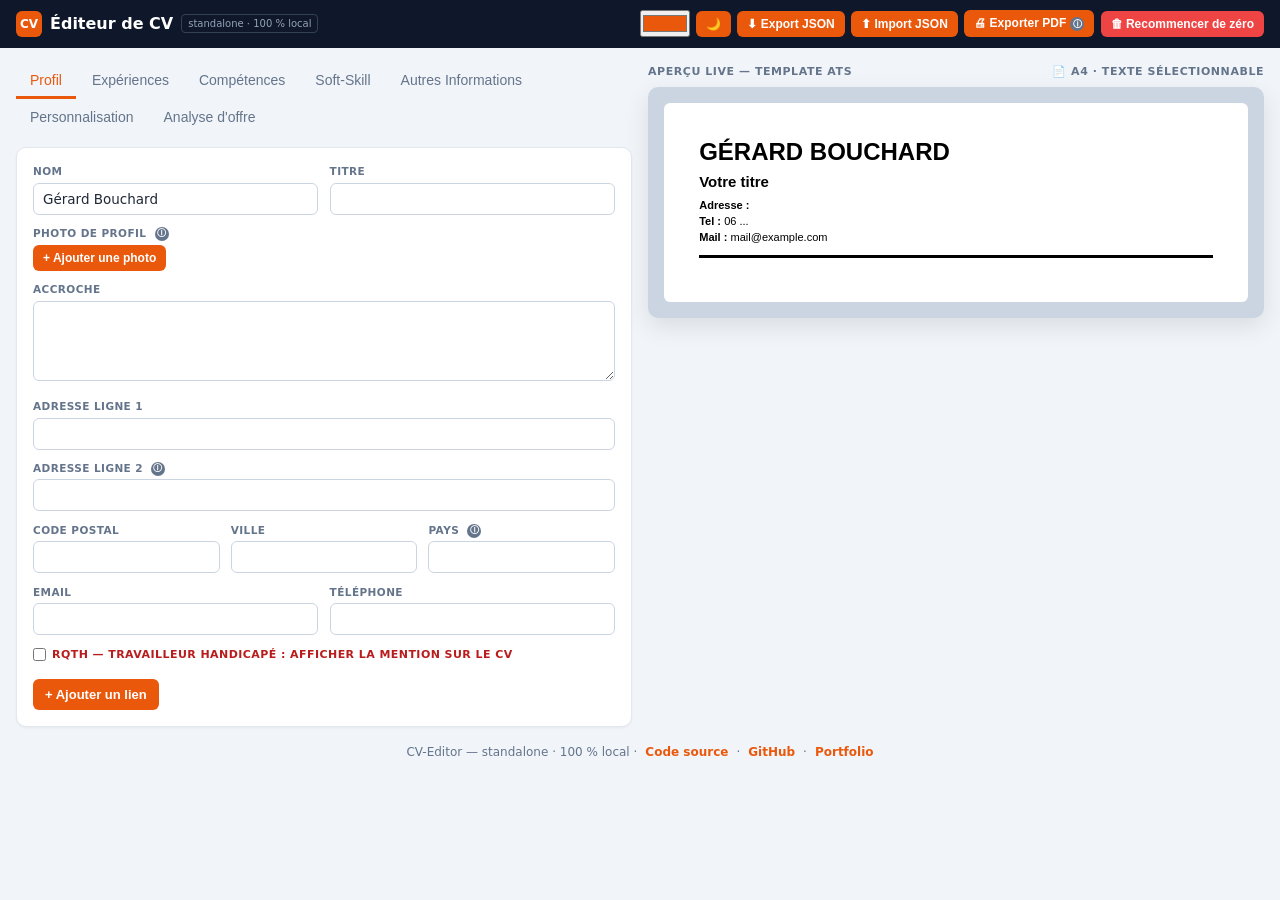
==== commit cf5439dd: "Ajoute des info-bulles aux champs du CV Remplace plusieurs précisions entre parenthèses par des info" ====
--- a/src/index.html
+++ b/src/index.html
@@ -39,7 +39,7 @@
     <button class="btn primary" id="btn-export-json">⬇ Export JSON</button>
     <button class="btn primary" id="btn-import-json">⬆ Import JSON</button>
     <input type="file" id="file-input" accept=".json" hidden />
-    <button class="btn primary" id="btn-print">🖨 Exporter PDF (ATS)</button>
+    <button class="btn primary" id="btn-print">🖨 Exporter PDF<span class="tip" tabindex="0" role="note">ⓘ<span class="tip-text">Passe par l'impression du navigateur : A4, texte sélectionnable, lisible par les ATS.</span></span></button>
     <button class="btn reset" id="btn-reset">🗑 Recommencer de zéro</button>
   </div>
 </header>
--- a/src/css/cv-editor-core.css
+++ b/src/css/cv-editor-core.css
@@ -1,8 +1,9 @@
-/* ===== 1. Base ===== */
+/* ===== Base de l'interface & variables ===== */
 /* Deux systèmes de couleurs, étanches l'un à l'autre :
    - --editor-* : couleurs de l'INTERFACE (boutons, onglets, alertes...)
    - --cv-*     : couleurs du CV (pilotées par l'onglet Customisation,
-                  appliquées par cv-preview.js sur #cv-preview) */
+                  appliquées par cv-preview.js sur #cv-preview)
+*/
 * { margin: 0; padding: 0; box-sizing: border-box; }
 :root 
 {
@@ -15,7 +16,7 @@
 }
 body { font-family: "Segoe UI", system-ui, sans-serif; background: var(--bg); color: var(--ink); line-height: 1.5; }
 
-/* ===== 2. Topbar & boutons ===== */
+/* ===== Topbar & boutons ===== */
 .topbar 
 {
   background: #0f172a; color: #fff; padding: .65rem 1rem;
@@ -43,11 +44,14 @@
 .btn.reset { background: #ef4444; font-weight: 600; }
 .btn.reset:hover { filter: brightness(1.1); }
 
-/* ===== 3. Layout & cadre d'aperçu ===== */
+/* ===== Layout & cadre d'aperçu ===== */
 .layout { display: flex; gap: 1rem; padding: 1rem; max-width: 1600px; margin: 0 auto; align-items: flex-start; flex-wrap: wrap; }
 .editor { flex: 1 1 420px; min-width: 340px; }
 .preview-wrap { flex: 1 1 420px; min-width: 340px; }
 .preview-meta { display: flex; justify-content: space-between; font-size: 11px; color: var(--muted); text-transform: uppercase; letter-spacing: .05em; font-weight: 600; margin-bottom: .4rem; }
+/* Cadre gris « feuille sur bureau » (.preview-frame) ; à l'intérieur,
+   .preview-scroll limite la hauteur à l'écran pour ne pas étirer la page :
+   ces deux habillages sont retirés à l'impression (cf. section 8). */
 .preview-frame { background: #cbd5e1; border-radius: 10px; padding: 1rem; box-shadow: 0 8px 24px rgba(0,0,0,.1); }
 .preview-scroll { max-height: 82vh; overflow: auto; border-radius: 6px; }
 
@@ -61,7 +65,7 @@
 #site-footer a { color: var(--editor-accent); text-decoration: none; font-weight: 600; }
 #site-footer a:hover { text-decoration: underline; }
 
-/* ===== 4. Onglets ===== */
+/* ===== Onglets ===== */
 .tabs { display: flex; gap: 2px; flex-wrap: wrap; margin-bottom: .7rem; }
 .tab 
 {
--- a/src/css/cv-editor-forms.css
+++ b/src/css/cv-editor-forms.css
@@ -1,4 +1,4 @@
-/* ===== 5. Formulaires ===== */
+/* ===== Formulaires ===== */
 .panel { background: #fff; border: 1px solid var(--border); border-radius: 10px; padding: 1rem; box-shadow: 0 1px 3px rgba(0,0,0,.05); }
 .grid { display: grid; grid-template-columns: repeat(auto-fit, minmax(160px, 1fr)); gap: .7rem; }
 .field label { display: block; font-size: 10.5px; font-weight: 600; text-transform: uppercase; letter-spacing: .04em; color: var(--muted); margin-bottom: 3px; }
@@ -172,7 +172,7 @@
 }
 .section-order-tools { display: inline-flex; gap: 4px; flex: none; }
 
-/* ===== 6. JD matching (analyse de l'offre) ===== */
+/* ===== JD matching (analyse de l'offre) ===== */
 .hint { font-size: 11.5px; color: #94a3b8; }
 .kw-list { display: flex; flex-wrap: wrap; gap: 5px; margin-top: 4px; }
 .kw { font-size: 11px; padding: 3px 9px; border-radius: 999px; font-weight: 500; }
@@ -181,3 +181,54 @@
 .alert { border-radius: 8px; padding: .7rem .9rem; font-size: 12.5px; margin-top: .8rem; }
 .alert.warn { background: var(--editor-accent-soft); border: 1px solid #fdba74; color: #7c2d12; }
 .alert.good { background: #f0fdf4; border: 1px solid #86efac; color: #14532d; }
+
+
+/* ----- Info-bulles ⓘ : explication au survol d'un libellé ----- */
+/* Pastille posée dans le libellé par tip() (cv-panel.js) ; le
+   texte remplace les parenthèses des anciens libellés. Visible
+   au survol OU au focus clavier (tabindex sur le span). */
+.tip
+{
+  display: inline-flex;
+  align-items: center;
+  justify-content: center;
+  width: 14px;
+  height: 14px;
+  margin-left: 4px;
+  border-radius: 50%;
+  background: var(--muted);
+  color: #fff;
+  font-size: 9px;
+  font-weight: 700;
+  cursor: help;
+  vertical-align: middle;
+  flex: none;
+  position: relative;
+}
+.tip-text
+{
+  position: absolute;
+  left: 50%;
+  bottom: calc(100% + 6px);
+  transform: translateX(-50%);
+  display: block;
+  width: max-content;
+  max-width: 220px;
+  padding: 6px 9px;
+  border-radius: 6px;
+  background: #0f172a;
+  color: #e2e8f0;
+  font-size: 11px;
+  font-weight: 400;
+  line-height: 1.4;
+  text-transform: none;      /* les <label> sont en uppercase : on neutralise */
+  letter-spacing: 0;
+  white-space: normal;
+  box-shadow: 0 4px 12px rgba(0,0,0,.25);
+  z-index: 20;
+  opacity: 0;
+  pointer-events: none;      /* la bulle ne "vole" pas le survol du ⓘ */
+  transition: opacity .12s;
+}
+.tip:hover .tip-text,
+.tip:focus .tip-text { opacity: 1; }
--- a/src/css/cv-template-classique.css
+++ b/src/css/cv-template-classique.css
@@ -1,4 +1,4 @@
-/* ===== 7. Aperçu du CV — template Classique (ATS-friendly) ===== */
+/* ===== Aperçu du CV — template Classique (ATS-friendly) ===== */
 /* Convention v2, commune à TOUS les templates (posées par cv-preview.js) :
    --cv-principale = couleurprincipale : identité (nom, titre du poste,
    titres de section) + décorations (filets, bordures, puces, badges)
@@ -7,26 +7,31 @@
    --cv-tertiaire  = couleurtertiaire  : texte commun (--cv-ink en dérive)
    --cv-ink = couleur du texte de corps (posée depuis couleurtertiaire)
    --cv-size / --cv-font = taille et police. */
+/* Page blanche mono-colonne du CV (seule feuille imprimée, cf. section 8) */
 .cv-page 
 {
   background: #fff; max-width: 720px; margin: 0 auto; padding: 2rem 2.2rem;
   font-family: var(--cv-font, Arial, Helvetica, sans-serif); line-height: 1.45;
   color: var(--cv-ink, #1f2937);
 }
+/* En-tête : nom (h1), titre du poste, contacts, filet principal */
 .cv-page h1 { font-size: calc(var(--cv-size, 12px) * 2); font-weight: 700; text-transform: uppercase; letter-spacing: 0; color: var(--cv-principale, #111827); }
 .cv-title { font-size: calc(var(--cv-size, 12px) * 1.25); font-weight: 600; color: var(--cv-principale, #000000); margin: 2px 0 4px; }
 .cv-contact { font-size: calc(var(--cv-size, 12px) * 0.92); color: var(--cv-ink, #4b5563); }
 .cv-contact a, .cv-Link-line a { color: inherit; text-decoration: none; }
 .cv-header { border-bottom: 3px solid var(--cv-principale, #000000); padding-bottom: 10px; margin-bottom: 12px; }
+/* Titres de section : majuscules + soulignement double épaisseur */
 .cv-section-title 
 {
   font-size: calc(var(--cv-size, 12px) * 1.083); font-weight: 700; text-transform: uppercase; letter-spacing: 0;
   color: var(--cv-principale, #000000); border-bottom: 2px solid var(--cv-principale, #000000);
   padding-bottom: 2px; margin: calc(16px * var(--cv-gap, 1)) 0 calc(6px * var(--cv-gap, 1));
 }
+/* Textes de contenu : accroche, lignes de compétences, infos libres */
 .cv-accroche { font-size: var(--cv-size, 12px); color: var(--cv-ink, #374151); }
 .cv-skill-line { font-size: var(--cv-size, 12px); color: var(--cv-ink, #374151); margin-bottom: calc(2px * var(--cv-gap, 1)); }
 .cv-other-info { font-size: var(--cv-size, 12px); color: var(--cv-ink, #374151); }
+/* Expériences : un bloc par poste, jamais coupé entre deux pages */
 .cv-job { margin-bottom: calc(12px * var(--cv-gap, 1)); break-inside: avoid; page-break-inside: avoid; }
 .cv-job-head { display: flex; justify-content: space-between; align-items: baseline; gap: 8px; flex-wrap: wrap; }
 .cv-job-title { font-size: calc(var(--cv-size, 12px) * 1.125); font-weight: 700; color: var(--cv-secondaire, #111827); }
@@ -34,6 +39,7 @@
 .cv-job-dates { font-size: calc(var(--cv-size, 12px) * 0.92); color: var(--cv-secondaire, #6b7280); white-space: nowrap; }
 .cv-job ul { margin: calc(3px * var(--cv-gap, 1)) 0 0 18px; }
 .cv-job li { font-size: var(--cv-size, 12px); color: var(--cv-ink, #374151); margin-bottom: calc(2px * var(--cv-gap, 1)); }
+/* Formations : intitulé à gauche, dates à droite, anti-coupure */
 .cv-edu { display: flex; justify-content: space-between; align-items: baseline; gap: 8px; font-size: var(--cv-size, 12px); color: var(--cv-ink, #374151); break-inside: avoid; }
 .cv-edu strong { color: var(--cv-secondaire, #111827); }
 
--- a/src/css/cv-editor-print.css
+++ b/src/css/cv-editor-print.css
@@ -1,4 +1,4 @@
-/* ===== 8. Impression : seul le CV est exporté ===== */
+/* ===== Impression : seul le CV est exporté ===== */
 @media print 
 {
   /* !important est indispensable : body.dark (classe) est plus spécifique
@@ -15,7 +15,18 @@
      du cadre resterait imprimé autour du CV (bande noire en PDF). */
   body.dark .preview-frame { background: none !important; box-shadow: none !important; }
   .preview-scroll { max-height: none; overflow: visible; border-radius: 0; }
-  .cv-page { max-width: none; padding: 12mm; box-shadow: none; }
+  .cv-page
+  {
+    max-width: none; padding: 12mm; box-shadow: none;
+    /* Multi-pages : clone redessine le padding sur CHAQUE fragment
+       de page — le contenu ne colle plus au bord des pages 2+.
+       Support récent (Firefox & Chromium ≥ 130) ; sinon, comportement
+       inchangé. On garde @page { margin: 0 } : les en-têtes/pieds de
+       page du navigateur restent supprimés (marges recréées par le
+       padding, répétées par clone). */
+    -webkit-box-decoration-break: clone;
+    box-decoration-break: clone;
+  }
   /* Fix PDF : forcer les couleurs de fond (bandeaux, chips) à l'impression.
   Sans cela, les navigateurs les suppriment par défaut → le bandeau du
   template Moderne disparaissait et les textes redevenaient noirs. */
@@ -32,7 +43,7 @@
 }
 
 /* ============================================================
-   9. MODE SOMBRE
+   MODE SOMBRE
    (le CV reste sur fond blanc pour rester fidèle à l'export ATS)
    ============================================================ */
 body.dark { background: #0b1220; color: #dbe3ef; }
@@ -76,3 +87,7 @@
 body.dark .move-btn:hover:not(:disabled) { background: var(--editor-accent); color: #fff; }
 body.dark .section-order-row { background: #0e1729; border-color: #253248; }
 body.dark .drop-target { box-shadow: 0 -2px 0 0 var(--editor-accent); }
+
+/* Info-bulles : pastille et bulle assombries */
+body.dark .tip { background: #334155; }
+body.dark .tip-text { background: #111a2e; border: 1px solid #253248; color: #dbe3ef; }
--- a/src/css/cv-template-moderne.css
+++ b/src/css/cv-template-moderne.css
@@ -1,5 +1,5 @@
 /* ============================================================
-   10. TEMPLATE 1 « Moderne » (bandeau) — classes tm-*
+   TEMPLATE 1 « Moderne » (bandeau) — classes tm-*
    ============================================================ */
 
 /* --- Bandeau d'en-tête --- */
--- a/src/css/cv-template-minimaliste.css
+++ b/src/css/cv-template-minimaliste.css
@@ -1,5 +1,5 @@
 /* ============================================================
-   11. TEMPLATE 2 « Minimaliste » — classes mn-*
+   TEMPLATE 2 « Minimaliste » — classes mn-*
    Rôles (convention v2) : h1/rôle/titres de section/filet/puces =
    --cv-principale ; intitulés de poste, dates et libellés de
    compétences = --cv-secondaire ; texte commun = --cv-ink.
--- a/src/css/cv-template-elegant.css
+++ b/src/css/cv-template-elegant.css
@@ -1,5 +1,5 @@
 /* ============================================================
-   12. TEMPLATE 3 « Élégant serif » — classes es-*
+   TEMPLATE 3 « Élégant serif » — classes es-*
    Rôles (convention v2) : h1/rôle/titres centrés/tirets/filets du
    bloc contact/puces = --cv-principale ; intitulés de poste, dates
    et libellés = --cv-secondaire ; texte commun = --cv-ink.
--- a/src/css/cv-template-suisse.css
+++ b/src/css/cv-template-suisse.css
@@ -1,5 +1,5 @@
 /* ============================================================
-   13. TEMPLATE 4 « Suisse grandes majuscules » — classes su-*
+   TEMPLATE 4 « Suisse grandes majuscules » — classes su-*
    Rôles (convention v2) : h1/rôle/filets/badges de section/puces =
    --cv-principale ; intitulés de poste, dates et libellés de
    compétences = --cv-secondaire ; texte commun = --cv-ink.
--- a/src/css/cv-template-competences.css
+++ b/src/css/cv-template-competences.css
@@ -1,5 +1,5 @@
 /* ============================================================
-   14. TEMPLATE 5 « Compétences en tête » — classes ch-*
+   TEMPLATE 5 « Compétences en tête » — classes ch-*
    Rôles (convention v2) : h1/rôle/titres de section/filet/puces =
    --cv-principale ; chips, intitulés de poste, dates et libellés =
    --cv-secondaire ; texte commun = --cv-ink.
--- a/src/css/cv-photo.css
+++ b/src/css/cv-photo.css
@@ -1,5 +1,5 @@
 /* ============================================================
-   15. PHOTO DE PROFIL — classes .cv-photo (+ variantes par template)
+   PHOTO DE PROFIL — classes .cv-photo (+ variantes par template)
    Positionnement choisi :
    - Classique (.cv-photo)     : flottante à droite de l'en-tête
    - Moderne (.tm-photo)       : ovale, à droite dans le bandeau
@@ -53,14 +53,16 @@
   margin-bottom: .4rem;
 }
 
+/* Grande vignette d'édition (onglet Profil) : aperçu 2:3 du
+   cadrage tel qu'il sera recadré sur le CV. */
 .photo-thumb-editor
 {
   display: block; width: 150px; height: 225px;
-  object-fit: cover; object-position:center ;
+  object-fit: cover; object-position: center;
   margin: .4rem;
 }
 
-/* ----- 15.1 Personnalisation photo (onglet Customisation) -----
+/* ----- Personnalisation photo (onglet Customisation) -----
    Classes photo-aN, photo-fn, photo-cn posées sur #cv-preview par
    renderPreview(). "Selon le template" (défaut) ne pose AUCUNE
    classe : les règles par template ci-dessus restent alors
@@ -85,7 +87,7 @@
 #cv-preview.photo-c3 .cv-photo { border: 3px solid var(--cv-principale, #111); }
 #cv-preview.photo-c4 .cv-photo { border: 3px solid #fff; }
 
-/* ----- 15.2 Taille de la photo (slider) -----
+/* ----- Taille de la photo (slider) -----
    0 = "auto" : aucune classe photo-t1, la taille du template fait foi.
    Le slider pose --cv-photo-taille sur #cv-preview (cf. cv-preview.js).
    aspect-ratio 4/5 : hauteur déduite, pas de déformation. */
--- a/src/css/cv-analyse.css
+++ b/src/css/cv-analyse.css
@@ -1,5 +1,6 @@
-/* ===== 16. Analyse d'offre : calibrage & rapport (onglet Analyse d'offre) ===== */
+/* ===== Analyse d'offre : calibrage & rapport (onglet Analyse d'offre) ===== */
 
+/* Barre d'actions de l'onglet : Analyser / Calibrer / Annuler */
 .calibre-actions {
   display: flex;
   gap: .5rem;
@@ -7,6 +8,8 @@
   margin: .8rem 0;
 }
 
+/* Carte d'une section du rapport (titres courts, compétences…) :
+   titre h4 + méta (poids appliqué) + entrées détaillées. */
 .calibre-section {
   border: 1px solid var(--border, #e2e8f0);
   border-radius: 8px;
@@ -28,6 +31,8 @@
   margin-bottom: .4rem;
 }
 
+/* Une entrée dans sa carte : badge score + libellé + mots-clés
+   matchés (italique) + badge rouge « écrêté » le cas échéant. */
 .calibre-entree {
   display: flex;
   align-items: center;
@@ -70,8 +75,12 @@
   padding: 0 .4rem;
 }
 
+/* Entrée coupée par le calibrage : grisée mais conservée
+   (le bouton Annuler restaure tout). */
 .calibre-off { opacity: .55; }
 
 /* Mode sombre : lisibilité des cartes et badges */
-body.dark .calibre-section { border-color: var(--border, #334155); }
+body.dark /* Carte d'une section du rapport (titres courts, compétences…) :
+   titre h4 + méta (poids appliqué) + entrées détaillées. */
+.calibre-section { border-color: var(--border, #334155); }
 body.dark .calibre-badge { color: #f87171; border-color: #f87171; }
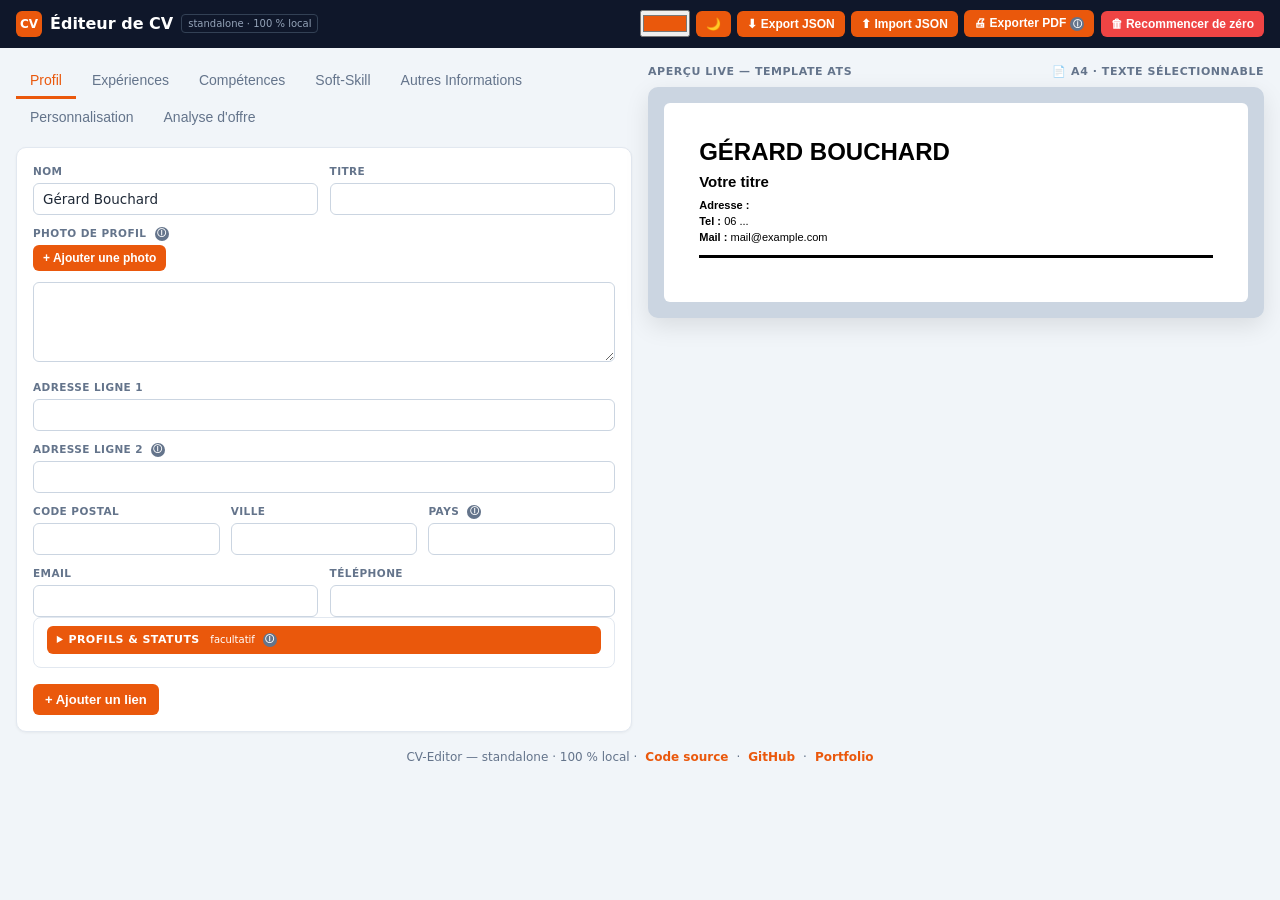
==== commit fe4cd9dd: "Add update availability detection Add app version tracking and a periodic version check that prompts" ====
--- a/src/index.html
+++ b/src/index.html
@@ -3,7 +3,8 @@
 <head>
 <!-- Les scripts defer s'exécutent dans l'ORDRE : de la fondation (données)
      vers le câblage (événements) puis l'init (main). -->
-<script src="cv-model.js" defer></script>
+<script defer src="version.js"></script>
+<script defer src="cv-model.js?v=1.0.0"></script>
 <script src="cv-utils.js" defer></script>
 <script src="cv-keywords.js" defer></script>
 <script src="cv-analyse.js" defer></script>
@@ -11,9 +12,10 @@
 <script src="cv-panel.js" defer></script>
 <script src="cv-actions.js" defer></script>
 <script src="cv-events.js" defer></script>
-<script src="cv-theme.js" defer></script>
+<script defer src="cv-theme.js"></script>
+<script defer src="cv-update.js"></script>
 <script src="main.js" defer></script>
-<link rel="stylesheet" href="css/cv-editor-core.css">
+<link rel="stylesheet" href="css/cv-editor-core.css?v=1.0.0">
 <link rel="stylesheet" href="css/cv-editor-forms.css">
 <link rel="stylesheet" href="css/cv-template-classique.css">
 <link rel="stylesheet" href="css/cv-editor-print.css">
--- a/src/css/cv-editor-core.css
+++ b/src/css/cv-editor-core.css
@@ -9,6 +9,10 @@
 {
   --editor-accent: #ea580c;
   --editor-accent-soft: #fff7ed;
+  /* Texte sur les fonds accentués : calculé par cv-theme.js quand
+     l'accent est personnalisé (règle des 75 %) ; blanc par défaut,
+     l'orange d'origine restant foncé. */
+  --editor-accent-texte: #ffffff;
   --ink: #1f2937;
   --muted: #64748b;
   --border: #e2e8f0;
@@ -28,6 +32,7 @@
 {
   width: 26px; height: 26px; border-radius: 6px; background: var(--editor-accent);
   display: inline-flex; align-items: center; justify-content: center; font-size: 12px;
+  color: var(--editor-accent-texte, #fff);
 }
 .topbar .tag { font-size: 10px; font-weight: 400; color: #94a3b8; border: 1px solid #334155; border-radius: 4px; padding: 1px 6px; }
 .topbar .actions { display: flex; flex-wrap: wrap; gap: .4rem; align-items: center; }
@@ -39,7 +44,7 @@
   background: #334155; color: #fff; transition: background .15s;
 }
 .btn:hover { background: #475569; }
-.btn.primary { background: var(--editor-accent); font-weight: 600; }
+.btn.primary { background: var(--editor-accent); color: var(--editor-accent-texte, #fff); font-weight: 600; }
 .btn.primary:hover { filter: brightness(1.1); }
 .btn.reset { background: #ef4444; font-weight: 600; }
 .btn.reset:hover { filter: brightness(1.1); }
@@ -74,3 +79,28 @@
 }
 .tab:hover { background: var(--bg); }
 .tab.active { color: var(--editor-accent); border-bottom-color: var(--editor-accent); }
+
+/* ===== Bannière « nouvelle version disponible » (cv-update.js) ===== */
+#cv-update-banner
+{
+  position: fixed;
+  right: 12px;
+  bottom: 12px;
+  background: #1f2937;
+  color: #f9fafb;
+  padding: .6rem .9rem;
+  border-radius: 8px;
+  box-shadow: 0 4px 12px rgb(0 0 0 / .25);
+  font-size: .9rem;
+  z-index: 100; /* au-dessus de la topbar (z-index 10) */
+}
+#cv-update-banner button
+{
+  margin-left: .4rem;
+  border: none;
+  border-radius: 6px;
+  padding: .15rem .6rem;
+  cursor: pointer;
+}
+#cv-update-reload { background: var(--editor-accent, #ea580c); color: #fff; }
+#cv-update-dismiss { background: #4b5563; color: #fff; }
--- a/src/css/cv-editor-forms.css
+++ b/src/css/cv-editor-forms.css
@@ -21,7 +21,7 @@
 .exp-card .remove:hover { color: #b91c1c; }
 .add-btn 
 {
-  font-size: 13px; font-weight: 600; color: #fff; background: var(--editor-accent); border: none;
+  font-size: 13px; font-weight: 600; color: var(--editor-accent-texte, #fff); background: var(--editor-accent); border: none;
   border-radius: 6px; padding: 8px 12px; cursor: pointer; margin-top: .3rem;
 }
 
@@ -118,7 +118,7 @@
   border-radius: 6px;
   cursor: pointer;
 }
-.move-btn:hover:not(:disabled) { background: var(--editor-accent); color: #fff; }
+.move-btn:hover:not(:disabled) { background: var(--editor-accent); color: var(--editor-accent-texte, #fff); }
 .move-btn:active:not(:disabled) { transform: translateY(1px); }
 .move-btn:disabled { opacity: .3; cursor: default; }
 
@@ -232,3 +232,108 @@
 }
 .tip:hover .tip-text,
 .tip:focus .tip-text { opacity: 1; }
+
+/* Info-bulle DANS la topbar : le ⓘ du bouton « Exporter PDF » est collé
+   au bord HAUT de la fenêtre (la topbar est sticky; top: 0) et proche du
+   bord DROIT — la bulle par défaut s'ouvre au-dessus (hors écran) et
+   centrée (hors cadre à droite). Dans la topbar, elle s'ouvre donc
+   VERS LE BAS, ancrée à droite du ⓘ : jamais hors du viewport. */
+.topbar .tip-text
+{
+  bottom: auto;
+  top: calc(100% + 6px);
+  left: auto;
+  right: 0;
+  transform: none;
+}
+
+/* ----- Bloc « Profils & statuts » (onglet Profil) ----- */
+/* Cadre discret, mais l'INTERRUPTEUR se voit : le <summary> (zone
+   cliquable qui ouvre/ferme) reprend le look des .btn.primary de
+   l'éditeur — fond accent, texte blanc, survol brightness(1.1). */
+.profils-bloc
+{
+  border: 1px solid var(--border);
+  border-radius: 8px;
+  padding: .5rem .8rem;
+  margin: 0 0 .7rem 0;
+}
+.profils-bloc summary
+{
+  cursor: pointer;
+  font-size: 11px;
+  font-weight: 600;
+  text-transform: uppercase;
+  letter-spacing: .04em;
+  color: var(--editor-accent-texte, #fff);
+  background: var(--editor-accent);
+  border: none;
+  border-radius: 6px;
+  padding: 6px 10px;
+  margin-bottom: .3rem;
+  user-select: none;
+  transition: filter .15s;
+}
+.profils-bloc summary::-webkit-details-marker { display: none; }
+.profils-bloc summary:hover { filter: brightness(1.1); }
+
+.profils-nb
+{
+  font-weight: 400;
+  text-transform: none;
+  letter-spacing: 0;
+  font-size: 10px;
+  margin-left: .4rem;
+}
+.profils-groupe { margin-top: .5rem; }
+.profils-groupe-titre
+{
+  font-size: 10px;
+  font-weight: 600;
+  text-transform: uppercase;
+  letter-spacing: .04em;
+  color: var(--muted);
+  margin-bottom: 3px;
+}
+.profils-item
+{
+  display: flex;
+  align-items: center;
+  gap: 6px;
+  font-size: 12.5px;
+  color: var(--ink);
+  cursor: pointer;
+  padding: 2px 0;
+}
+.profils-item input
+{
+  width: auto;
+  accent-color: var(--editor-accent);
+  flex: none;
+}
+.profils-libelle { margin: 0 0 4px 22px; }
+.profils-libelle input
+{
+  width: 100%;
+  border: 1px solid #cbd5e1;
+  border-radius: 6px;
+  padding: 4px 8px;
+  font-size: 12px;
+  font-family: inherit;
+  color: var(--ink);
+  background: #fff;
+  outline: none;
+}
+.profils-libelle input:focus { border-color: var(--editor-accent); box-shadow: 0 0 0 3px rgba(234,88,12,.15); }
+#btn-profils-reset
+{
+  margin-top: .4rem;
+  font-size: 11px;
+  padding: 4px 8px;
+  border: 1px solid var(--border);
+  border-radius: 6px;
+  background: none;
+  color: var(--muted);
+  cursor: pointer;
+}
+#btn-profils-reset:hover { color: #b91c1c; border-color: #b91c1c; }
--- a/src/css/cv-editor-print.css
+++ b/src/css/cv-editor-print.css
@@ -84,10 +84,17 @@
 /* Toolbar de carte & réordonnancement */
 body.dark .item-toggle-row { background: rgba(255, 255, 255, .05); border-bottom-color: #253248; }
 body.dark .move-btn { background: rgba(255, 255, 255, .08); color: var(--editor-accent); }
-body.dark .move-btn:hover:not(:disabled) { background: var(--editor-accent); color: #fff; }
+body.dark .move-btn:hover:not(:disabled) { background: var(--editor-accent); color: var(--editor-accent-texte, #fff); }
 body.dark .section-order-row { background: #0e1729; border-color: #253248; }
 body.dark .drop-target { box-shadow: 0 -2px 0 0 var(--editor-accent); }
 
 /* Info-bulles : pastille et bulle assombries */
 body.dark .tip { background: #334155; }
-body.dark .tip-text { background: #111a2e; border: 1px solid #253248; color: #dbe3ef; }+body.dark .tip-text { background: #111a2e; border: 1px solid #253248; color: #dbe3ef; }
+
+/* Bloc « Profils & statuts » : mêmes tons que les cartes du panneau */
+body.dark .profils-bloc { border-color: #253248; }
+body.dark .profils-item { color: #dbe3ef; }
+body.dark .profils-libelle input { background: #0b1220; color: #dbe3ef; border-color: #334155; }
+body.dark #btn-profils-reset { border-color: #334155; }
+body.dark #btn-profils-reset:hover { color: #f87171; border-color: #f87171; }
--- a/src/css/cv-template-moderne.css
+++ b/src/css/cv-template-moderne.css
@@ -6,10 +6,10 @@
 #cv-preview .tm-header 
 {
   background: var(--cv-principale, #1e4e8c);
-  color: #fff;
+  color: var(--cv-texte-principale, #fff);
   padding: 26px 30px 22px;
 }
-#cv-preview .tm-h1 { font-size: calc(var(--cv-size, 12px) * 2.25); margin: 0 0 2px; font-family: var(--cv-font, "Segoe UI", Arial, sans-serif); color: #fff; }
+#cv-preview .tm-h1 { font-size: calc(var(--cv-size, 12px) * 2.25); margin: 0 0 2px; font-family: var(--cv-font, "Segoe UI", Arial, sans-serif); color: var(--cv-texte-principale, #fff); }
 #cv-preview .tm-role 
 {
   font-size: calc(var(--cv-size, 12px) * 1.25); font-weight: 600;
@@ -17,7 +17,7 @@
   opacity: .92; margin: 0 0 10px;
 }
 #cv-preview .tm-contact { font-size: calc(var(--cv-size, 12px) * 1.05); line-height: 1.7; opacity: .95; margin: 0; }
-#cv-preview .tm-contact a { color: #fff; text-decoration: none; }
+#cv-preview .tm-contact a { color: var(--cv-texte-principale, #fff); text-decoration: none; }
 
 /* --- Corps --- */
 #cv-preview .tm-body { padding: 4px 30px 30px; font-family: var(--cv-font, "Segoe UI", Arial, sans-serif); color: var(--cv-ink, #2d3748); }
--- a/src/css/cv-template-suisse.css
+++ b/src/css/cv-template-suisse.css
@@ -11,8 +11,9 @@
 #cv-preview .su-contact { font-size: calc(var(--cv-size, 12px) * 1.05); color: var(--cv-ink, #333); line-height: 1.7; border-top: 3px solid var(--cv-principale, #111); border-bottom: 1px solid var(--cv-principale, #111); padding: 10px 0; }
 #cv-preview .su-contact a { color: inherit; text-decoration: none; }
 
-/* Titres de section : badges noirs à texte blanc */
-#cv-preview .su-h2 { font-size: calc(var(--cv-size, 12px) * 1.1); text-transform: uppercase; letter-spacing: 2px; margin: calc(28px * var(--cv-gap, 1)) 0 calc(12px * var(--cv-gap, 1)); font-weight: 900; background: var(--cv-principale, #111); color: #fff; display: inline-block; padding: 3px 12px; }
+/* Titres de section : badges pleins, texte contrasté automatique
+   (blanc sur couleur foncée, noir sur couleur claire). */
+#cv-preview .su-h2 { font-size: calc(var(--cv-size, 12px) * 1.1); text-transform: uppercase; letter-spacing: 2px; margin: calc(28px * var(--cv-gap, 1)) 0 calc(12px * var(--cv-gap, 1)); font-weight: 900; background: var(--cv-principale, #111); color: var(--cv-texte-principale, #fff); display: inline-block; padding: 3px 12px; }
 
 /* Expériences / formations (tout en majuscules) */
 #cv-preview .su-h3 { font-size: calc(var(--cv-size, 12px) * 1.25); margin: calc(18px * var(--cv-gap, 1)) 0 1px; font-weight: 700; text-transform: uppercase; letter-spacing: .5px; color: var(--cv-secondaire, #111); }
--- a/src/css/cv-analyse.css
+++ b/src/css/cv-analyse.css
@@ -53,7 +53,7 @@
   padding: .1rem .3rem;
   border-radius: 999px;
   background: var(--editor-accent, #000);
-  color: #fff;
+  color: var(--editor-accent-texte, #fff);
 }
 
 .calibre-libelle { flex: 1 1 auto; }
@@ -79,8 +79,125 @@
    (le bouton Annuler restaure tout). */
 .calibre-off { opacity: .55; }
 
+/* ===== Dictionnaire de synonymes (panneau repliable, même onglet) ===== */
+
+/* Conteneur <details> : fermé par défaut pour ne pas alourdir l'onglet */
+.syn-dico
+{
+  border: 1px solid var(--border, #e2e8f0);
+  border-radius: 8px;
+  padding: .5rem .8rem;
+  margin-top: .8rem;
+}
+.syn-dico summary
+{
+  cursor: pointer;
+  font-size: 12px;
+  font-weight: 600;
+  text-transform: uppercase;
+  letter-spacing: .04em;
+  color: var(--muted, #64748b);
+  user-select: none;
+}
+.syn-nb
+{
+  font-weight: 400;
+  text-transform: none;
+  letter-spacing: 0;
+  font-size: 10px;
+  margin-left: .4rem;
+}
+
+/* Les <input> du panneau ne sont PAS dans un .field : ils reprennent
+   le look des champs de l'éditeur à la main (les règles .field input
+   ne s'appliquent qu'aux champs de formulaire). */
+.syn-dico input
+{
+  border: 1px solid #cbd5e1;
+  border-radius: 6px;
+  font-size: 12px;
+  padding: 5px 8px;
+  font-family: inherit;
+  color: var(--ink, #1f2937);
+  background: #fff;
+  outline: none;
+}
+
+/* Ligne « nouveau groupe » + boutons */
+.syn-nouveau
+{
+  display: flex;
+  flex-wrap: wrap;
+  gap: .4rem;
+  margin: .5rem 0;
+}
+.syn-nouveau input { flex: 1 1 200px; }
+.syn-nouveau .btn { font-size: 11px; padding: 4px 8px; }
+
+/* Un groupe par ligne : étiquettes des mots + outils à droite */
+.syn-groupe
+{
+  display: flex;
+  flex-wrap: wrap;
+  align-items: center;
+  gap: .4rem;
+  padding: .3rem 0;
+  border-top: 1px dashed var(--border, #e2e8f0);
+}
+.syn-groupe:first-of-type { border-top: none; }
+.syn-mots { display: flex; flex-wrap: wrap; gap: 4px; flex: 1 1 auto; }
+.syn-mot
+{
+  display: inline-flex;
+  align-items: center;
+  gap: 4px;
+  font-size: 11px;
+  font-weight: 500;
+  padding: 2px 9px;
+  border-radius: 999px;
+  background: #eff6ff;
+  color: #1e40af;
+  border: 1px solid #bfdbfe;
+}
+.syn-del
+{
+  font-size: 10px;
+  font-weight: 700;
+  color: #ef4444;
+  background: none;
+  border: none;
+  cursor: pointer;
+  padding: 0;
+}
+.syn-del:hover { color: #b91c1c; }
+.syn-outils { display: inline-flex; align-items: center; gap: .4rem; flex: none; }
+.syn-outils input { width: 120px; font-size: 11px; padding: 3px 7px; }
+.syn-del-groupe
+{
+  font-size: 11px;
+  background: none;
+  border: none;
+  cursor: pointer;
+  opacity: .55;
+}
+.syn-del-groupe:hover { opacity: 1; }
+
+/* Banc d'essai « ça matche quoi ? » */
+.syn-test
+{
+  display: flex;
+  align-items: center;
+  gap: .5rem;
+  flex-wrap: wrap;
+  margin-top: .5rem;
+}
+.syn-test input { flex: 0 1 200px; font-size: 11px; padding: 3px 7px; }
+
 /* Mode sombre : lisibilité des cartes et badges */
-body.dark /* Carte d'une section du rapport (titres courts, compétences…) :
-   titre h4 + méta (poids appliqué) + entrées détaillées. */
-.calibre-section { border-color: var(--border, #334155); }
-body.dark .calibre-badge { color: #f87171; border-color: #f87171; }+body.dark .calibre-section { border-color: var(--border, #334155); }
+body.dark .calibre-badge { color: #f87171; border-color: #f87171; }
+
+/* Dictionnaire de synonymes : mêmes tons que les cartes du rapport */
+body.dark .syn-dico { border-color: #253248; }
+body.dark .syn-dico input { background: #0b1220; color: #dbe3ef; border-color: #334155; }
+body.dark .syn-mot { background: #172554; color: #93c5fd; border-color: #1e40af; }
